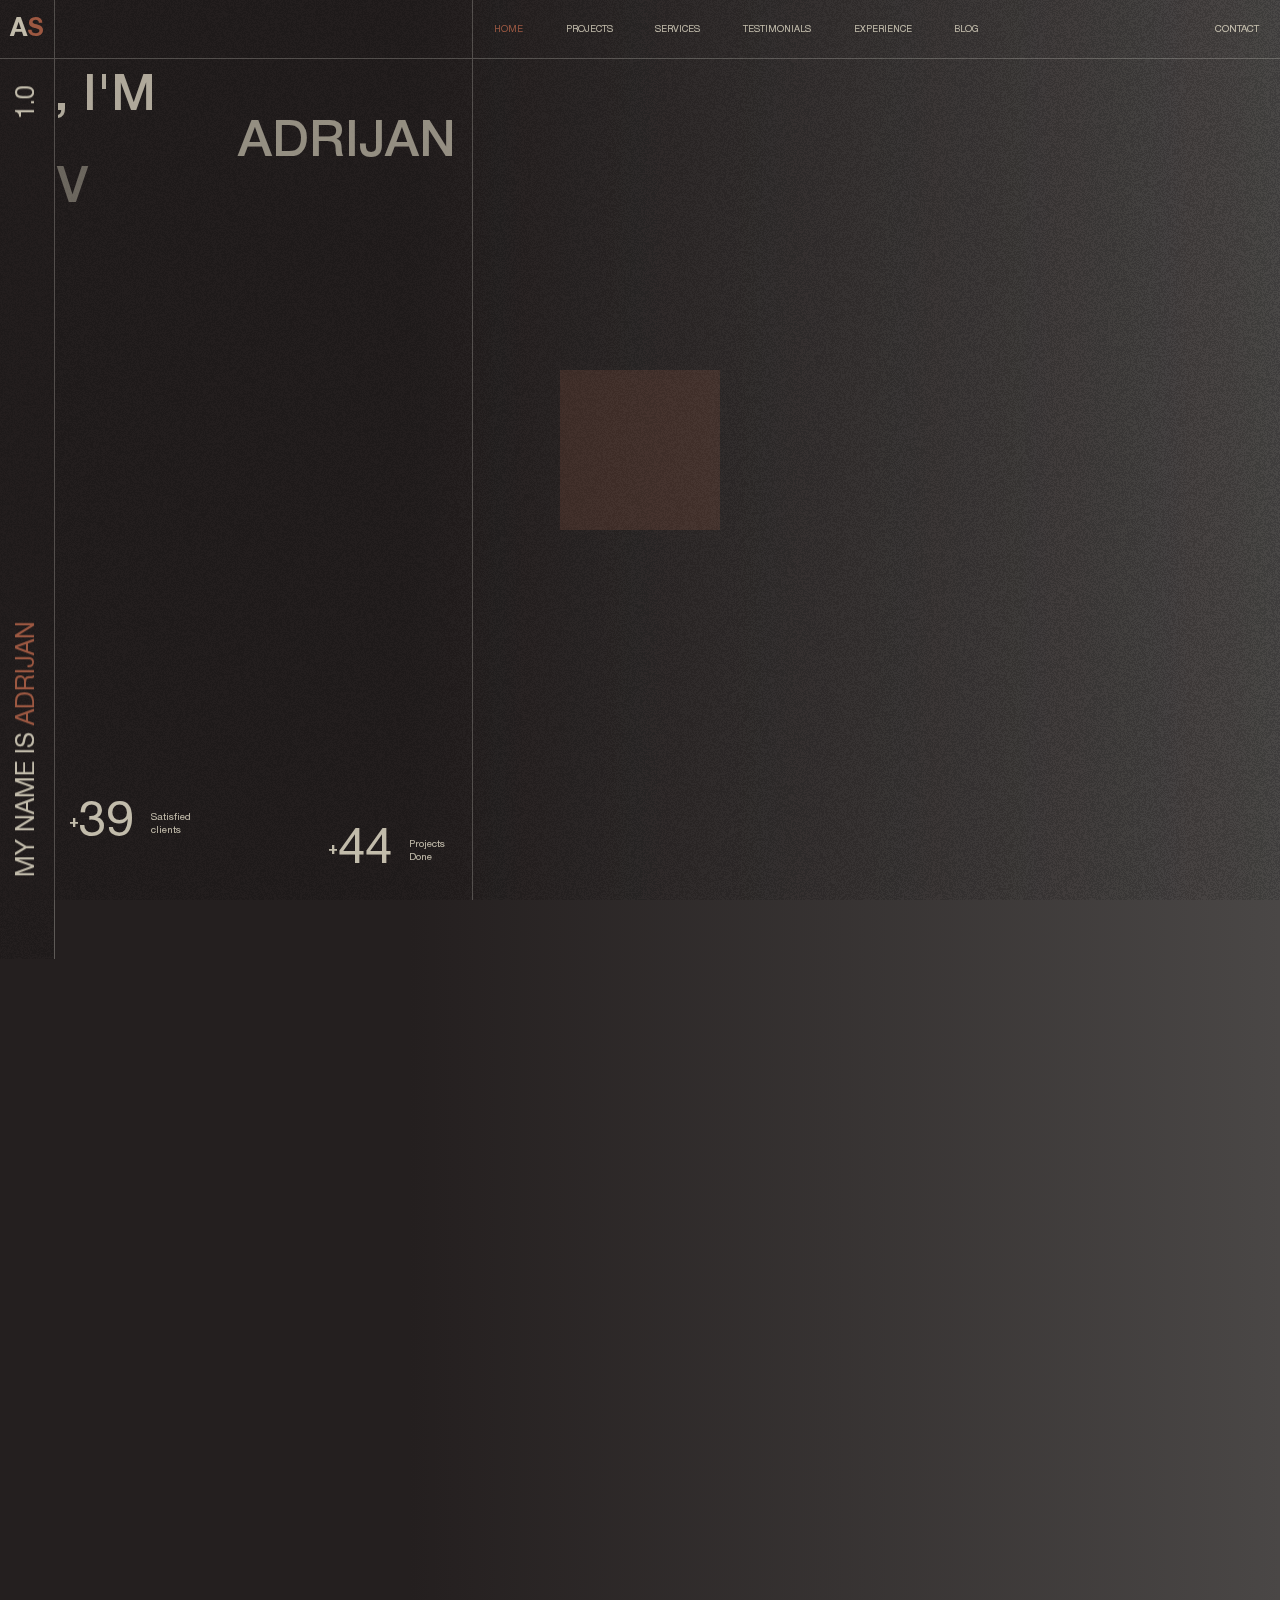
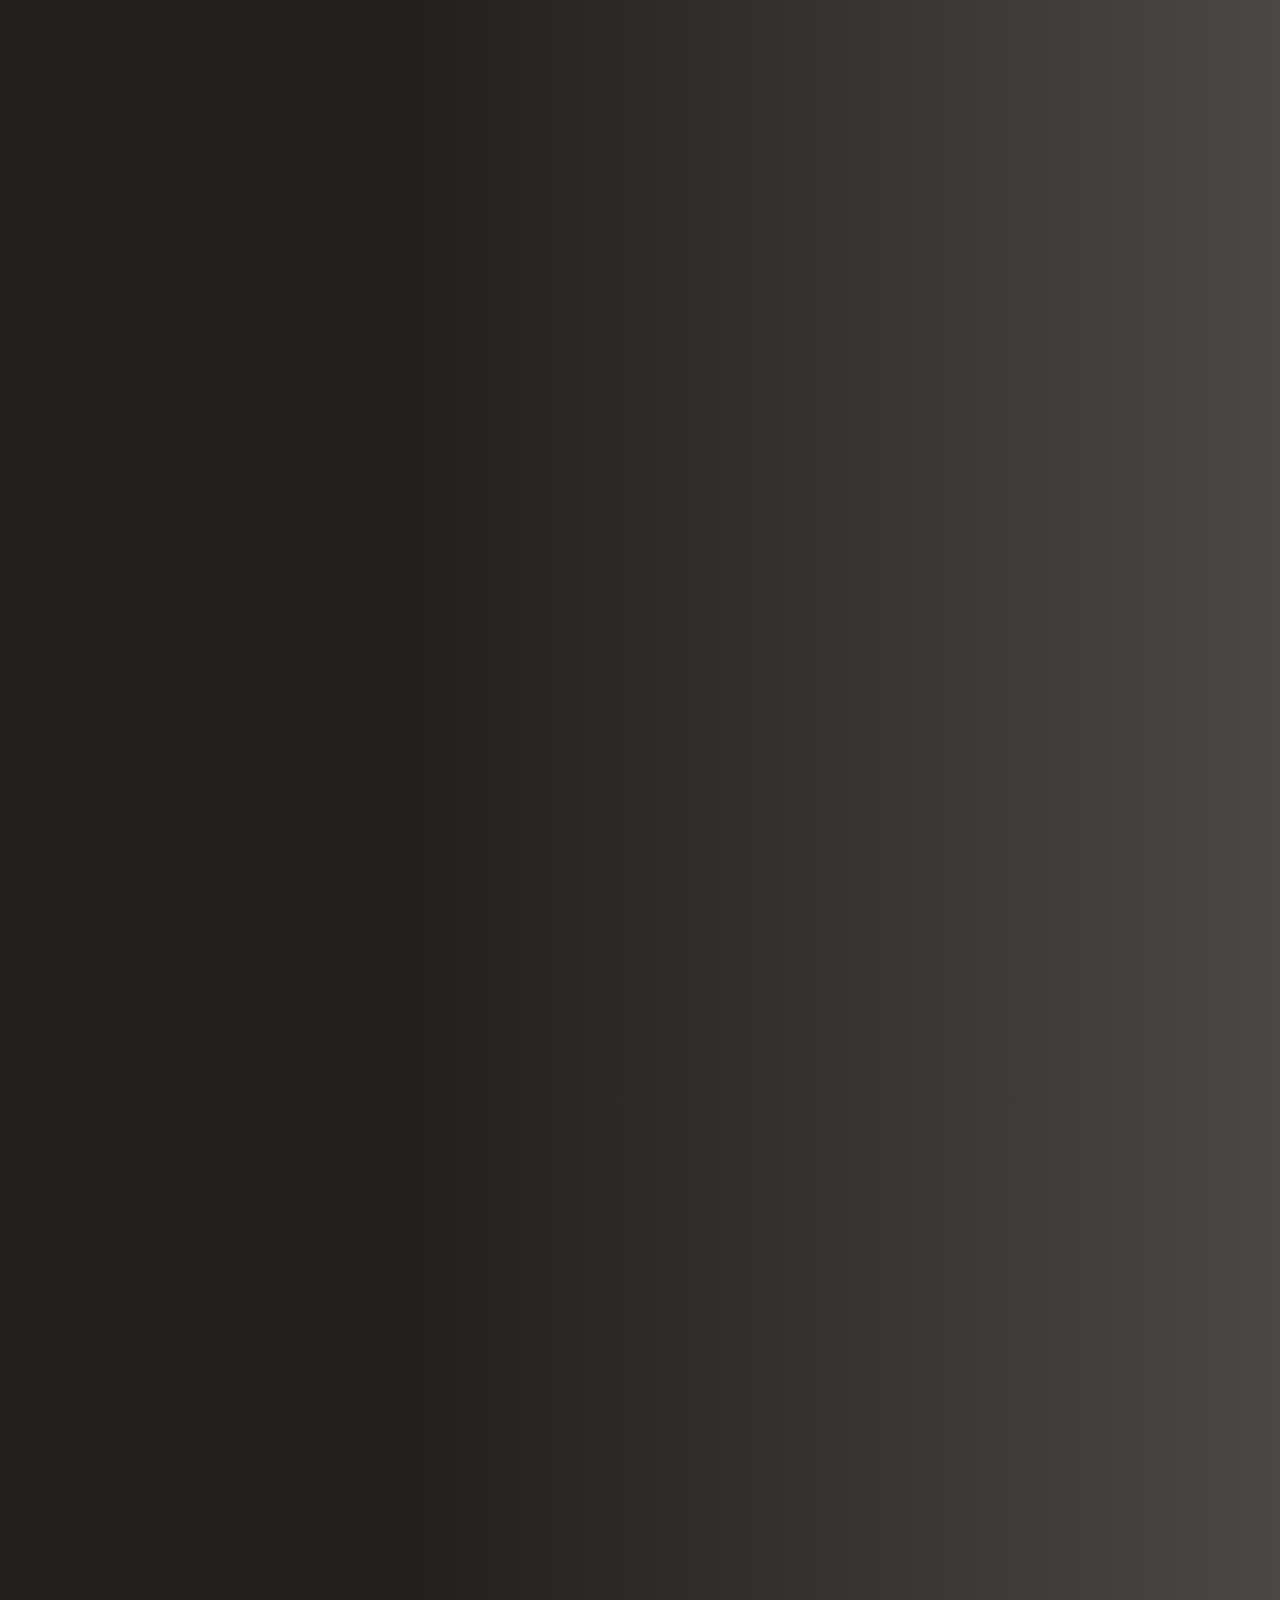
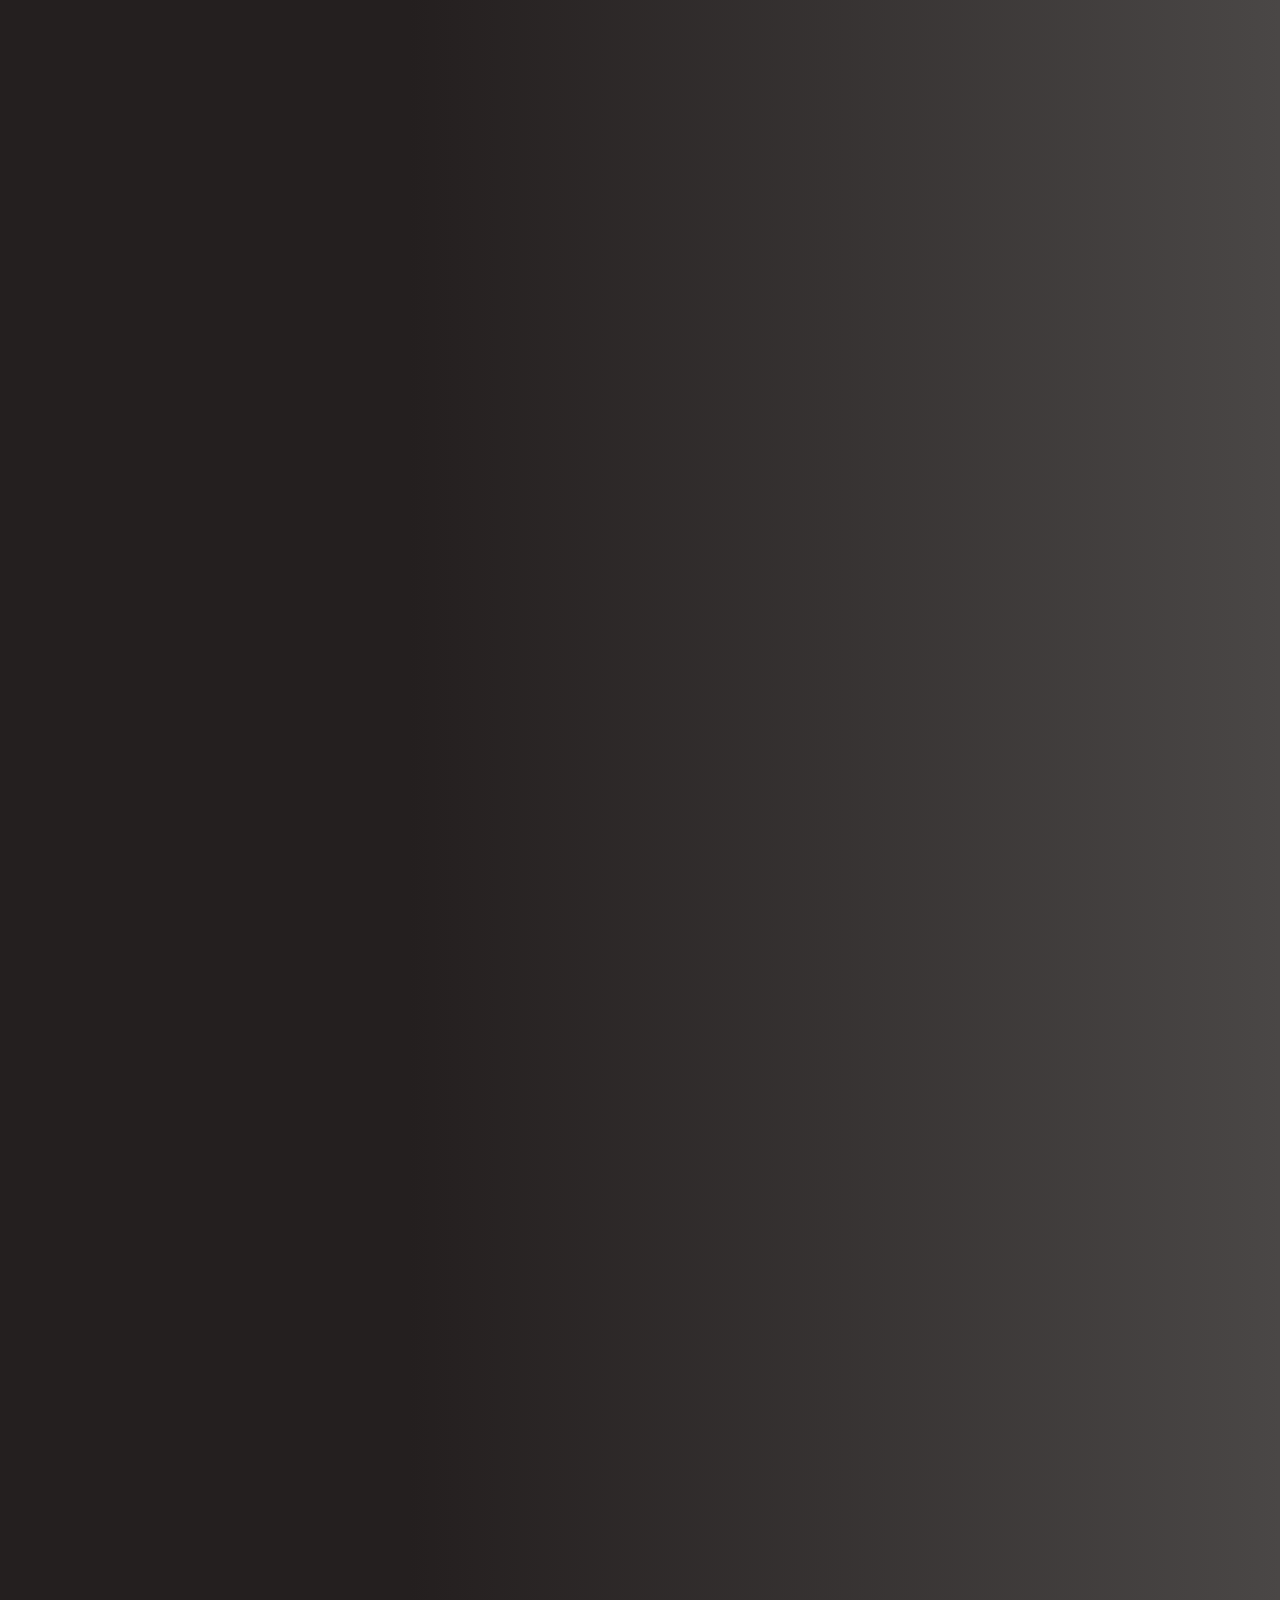
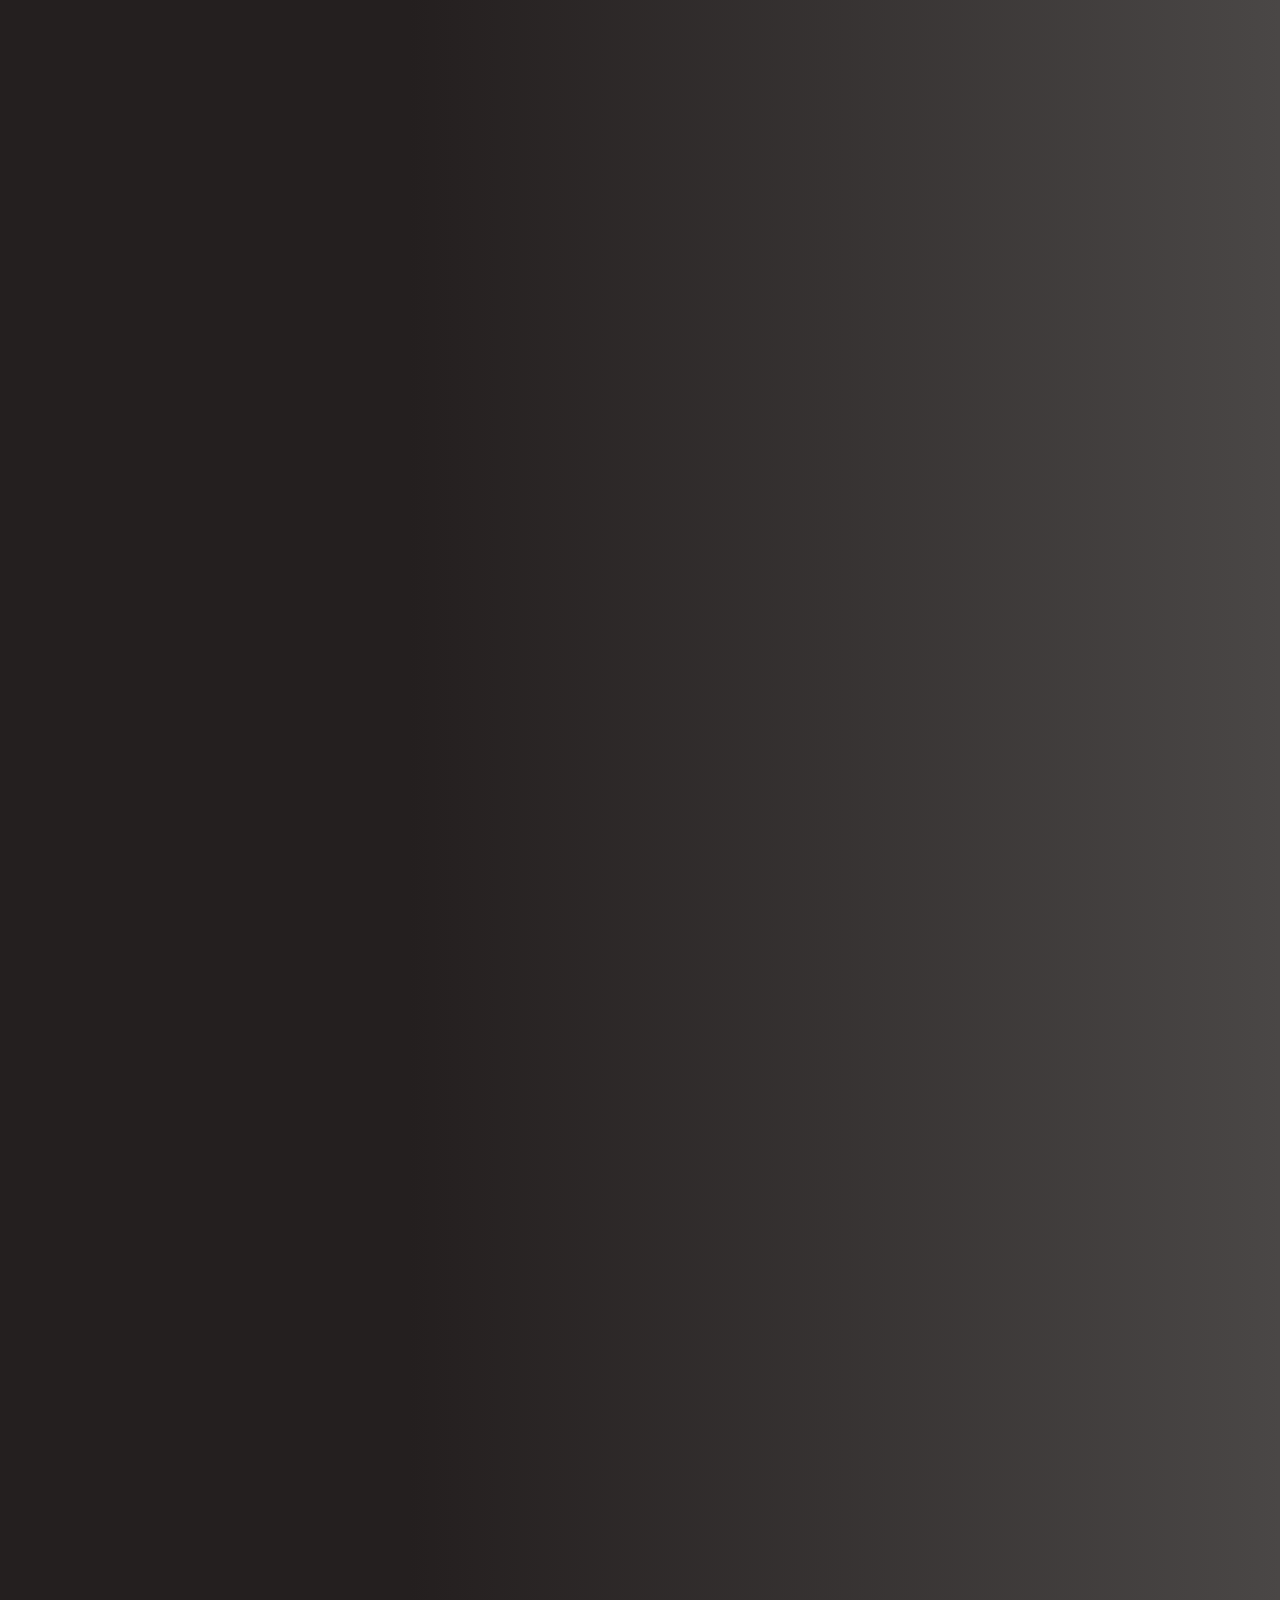
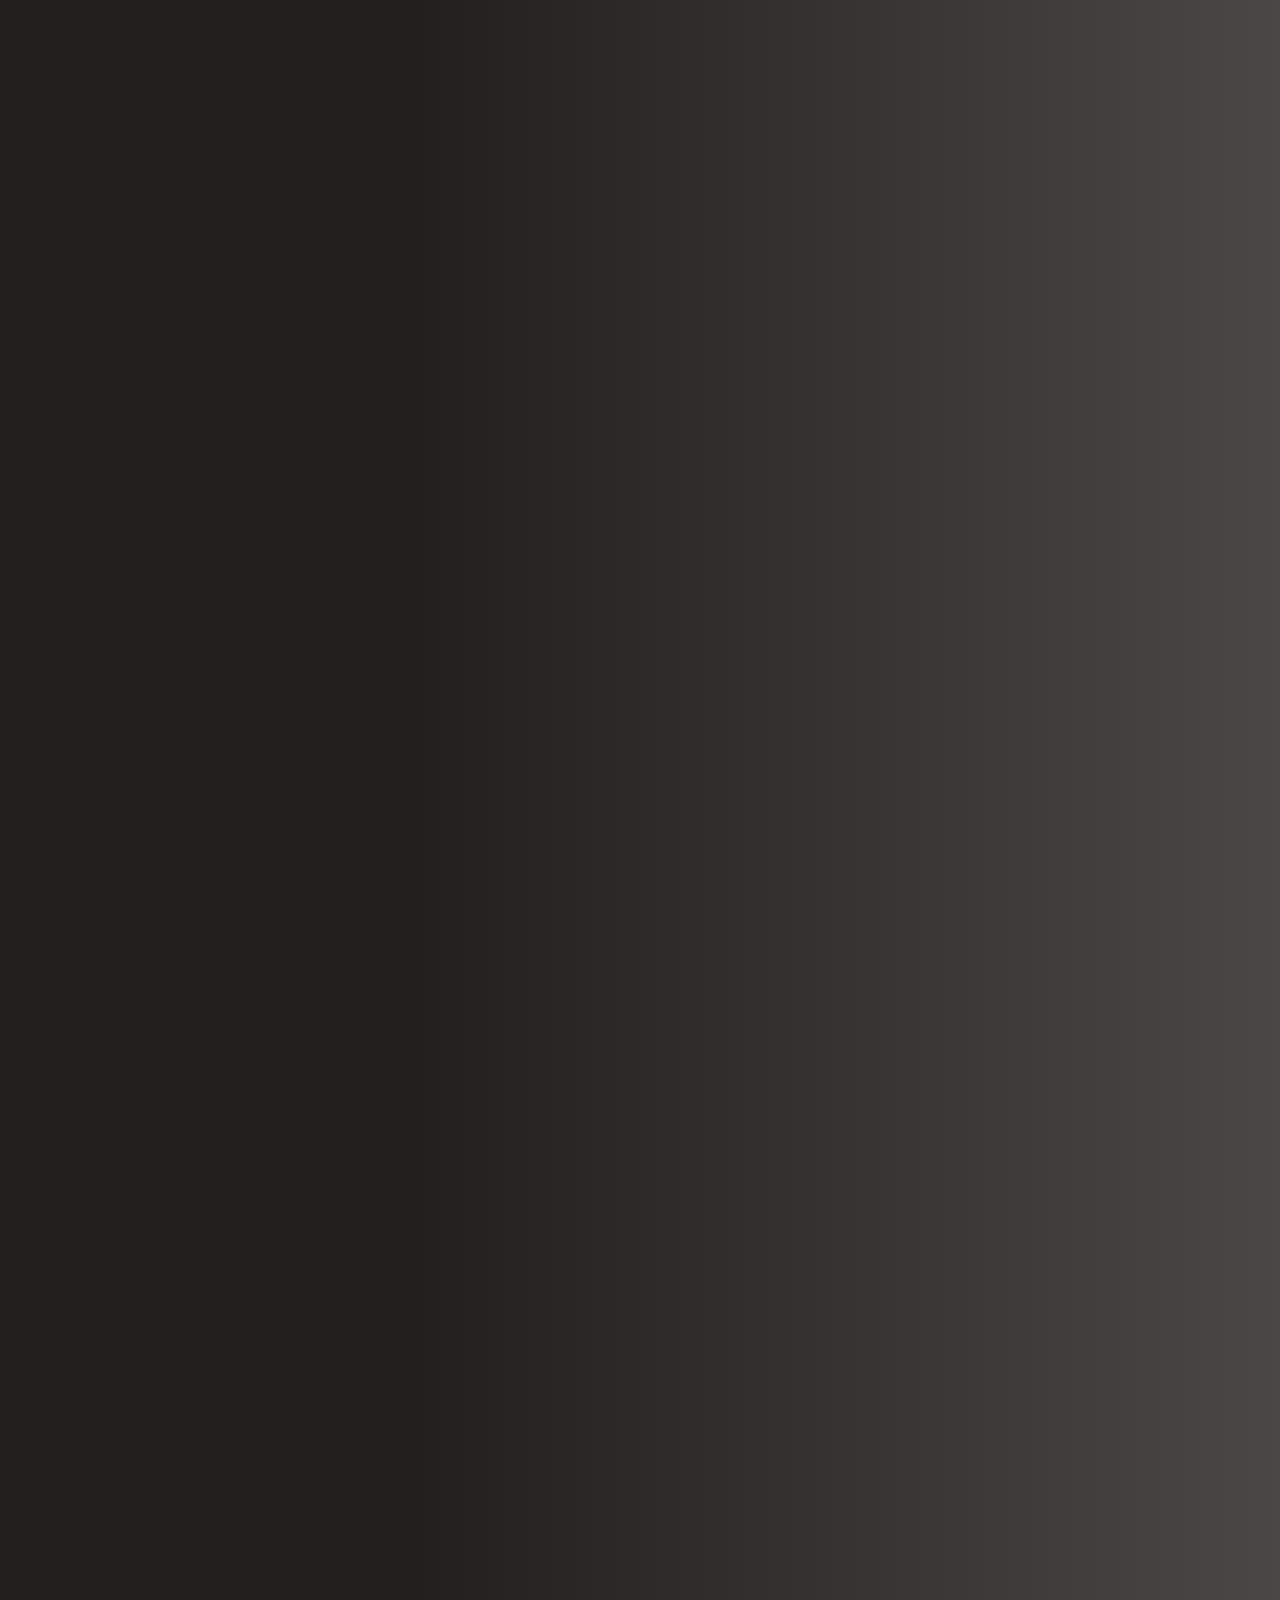
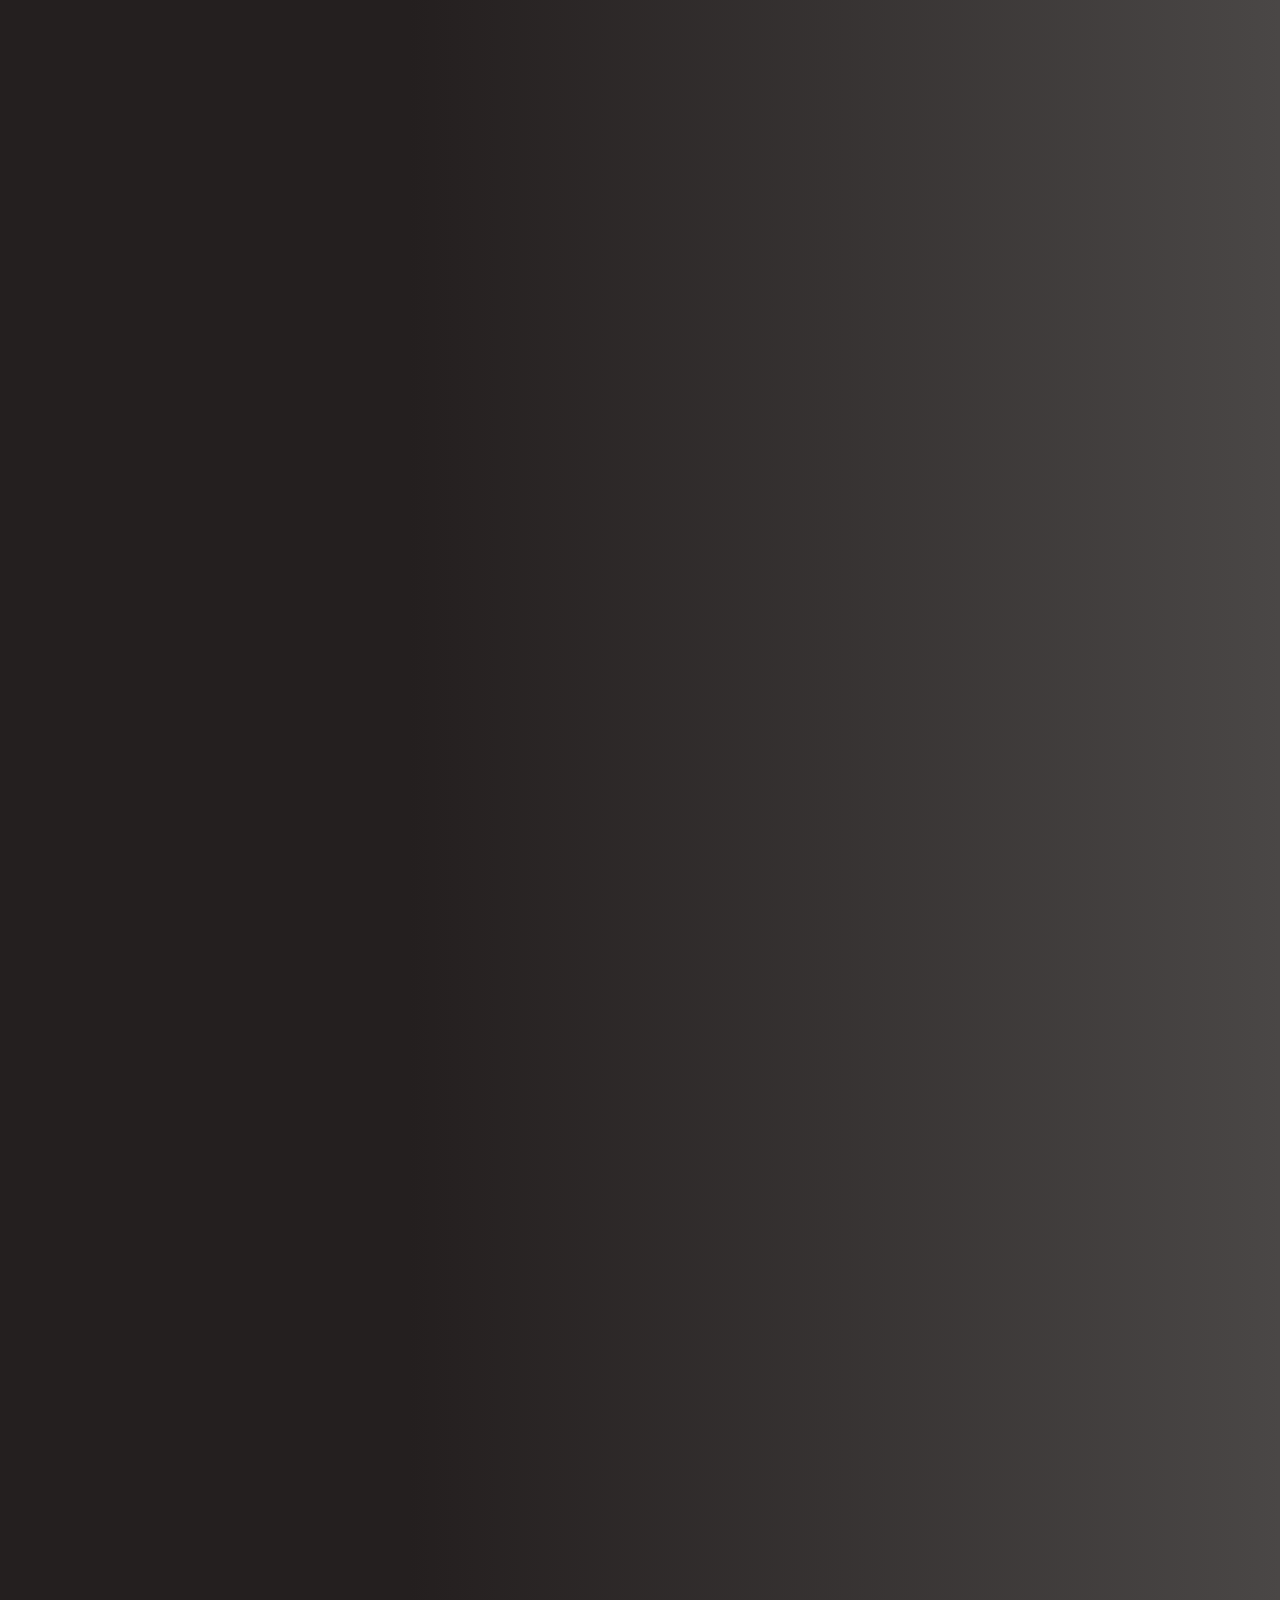
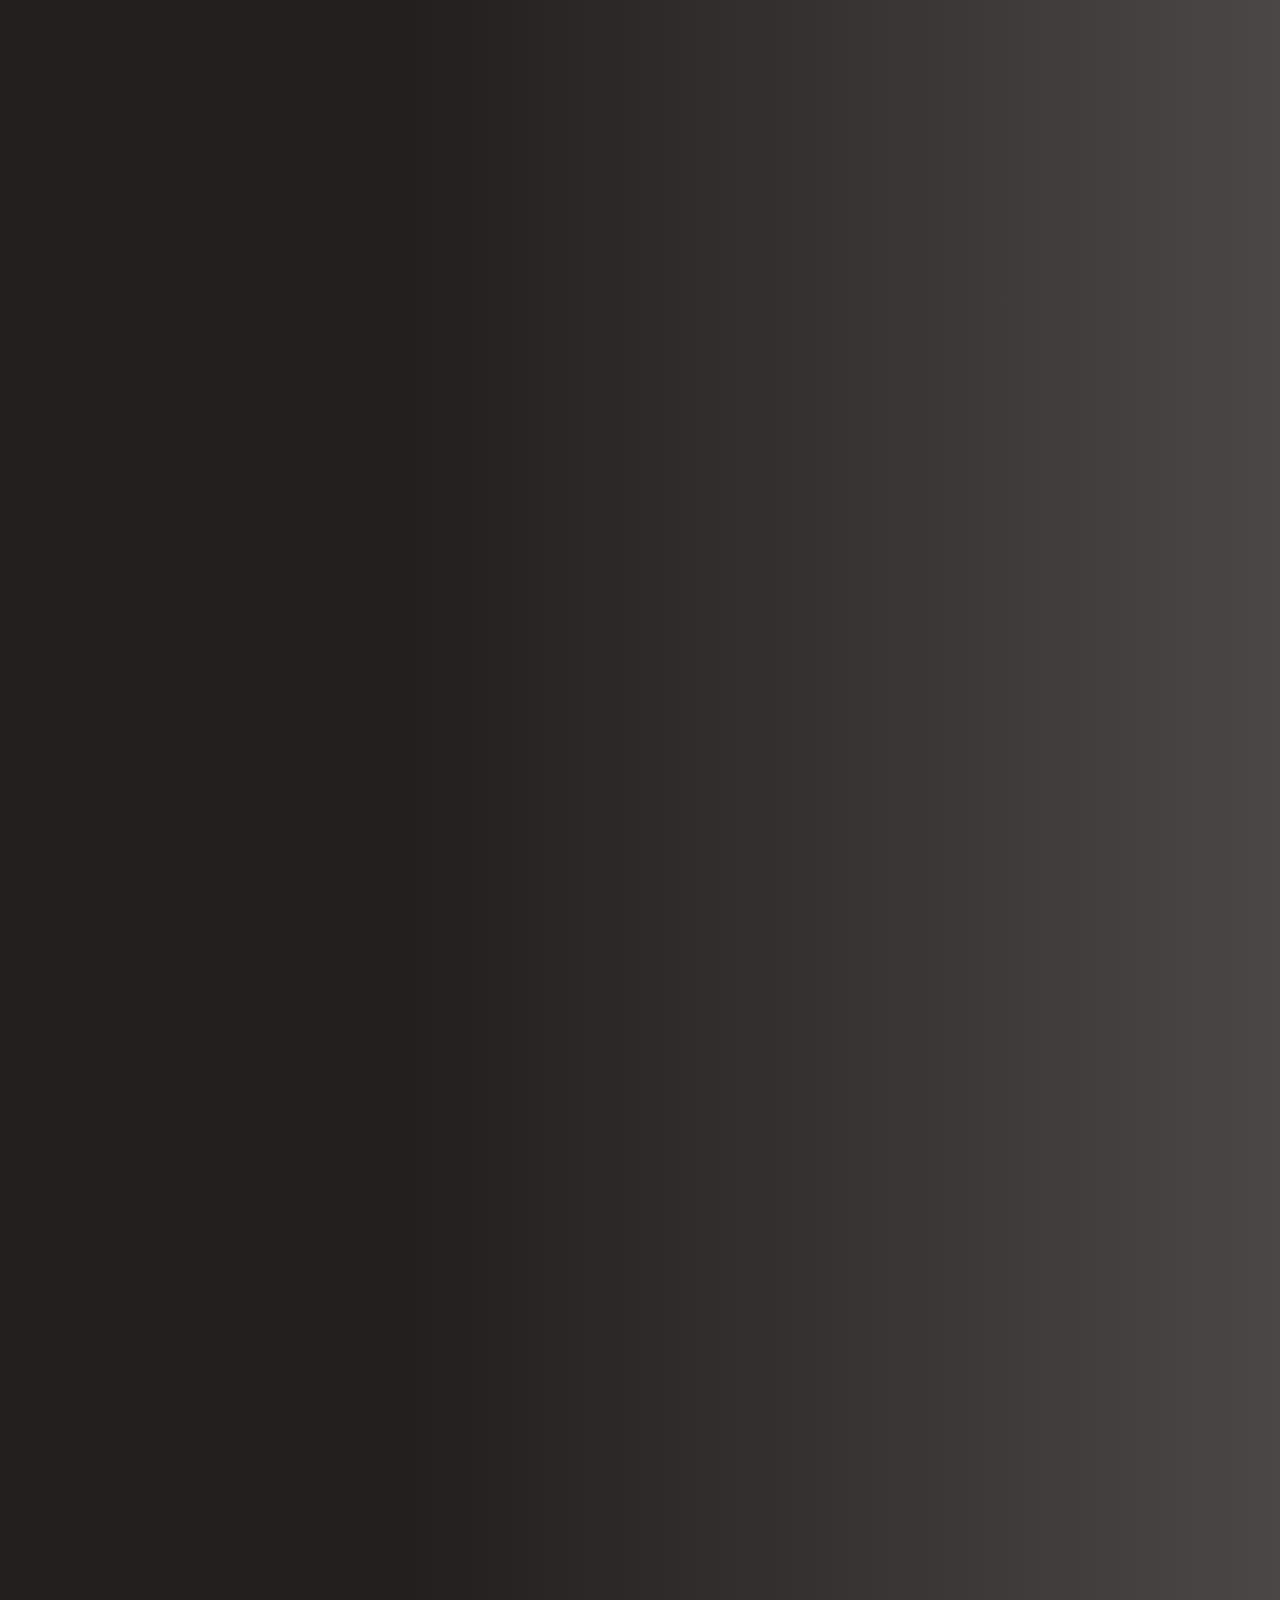
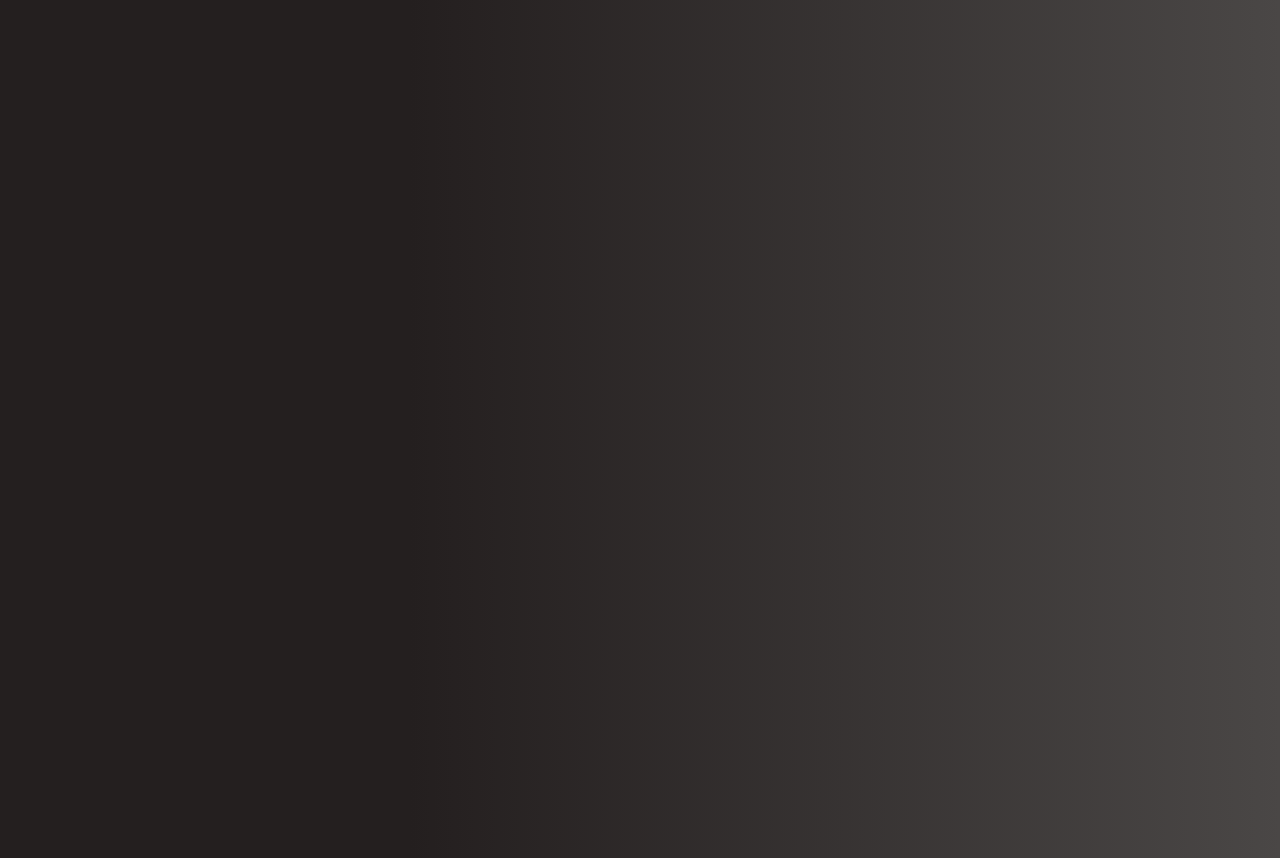
==== index.html @ 974e3162 "." ====
<!DOCTYPE html>
<html lang="ru">

<!-- Mirrored from paul-themes.com/html/Adrijan/ by HTTrack Website Copier/3.x [XR&CO'2014], Sat, 04 Dec 2021 11:46:27 GMT -->
<head>
	<meta charset="UTF-8">
	<meta name="viewport" content="width=device-width, initial-scale=1.0">
	<meta name="description" content="">
	<meta name="keywords" content="">
	<meta name="format-detection" content="telephone=no">
	<title>Adrijan Sulejmanov</title>
	<link href="css/main.css" rel="stylesheet">
	<link rel="shortcut icon" href="img/favicon_1.ico" type="image/x-icon">
	<style>
		@keyframes animate-circle {
			from {
				transform: scale(0);
				opacity: 1;
			}

			to {
				transform: scale(1);
				opacity: 0;
			}
		}

		#preloader {
			width: 100%;
			height: 100%;
			position: fixed;
			top: 0;
			left: 0;
			z-index: 999;
			background: #1C1C1C;
			background: linear-gradient(to right, rgba(36, 31, 31, 1) 0%, rgba(36, 31, 31, 1) 32%, rgba(74, 71, 70, 1) 100%);
		}

		.loader {
			position: fixed;
			top: 50%;
			left: 50%;
			height: 10rem;
			width: 10rem;
			transform: translateX(-50%) translateY(-50%);
		}

		.loader>.circle {
			position: absolute;
			height: inherit;
			width: inherit;
			background: #B66449;
			border-radius: 0;
			animation: animate-circle 2s cubic-bezier(.9, .24, .62, .79) infinite;
		}

		.loader>.circle:nth-of-type(1) {
			animation-delay: 0s;
		}

		.loader>.circle:nth-of-type(2) {
			animation-delay: calc(2s / -3);
		}

		.loader>.circle:nth-of-type(3) {
			animation-delay: calc(2s / -6);
		}
	</style>
</head>
<body>
	<div id="preloader">
		<div class="loader">
			<div class="circle"></div>
			<div class="circle"></div>
			<div class="circle"></div>
		</div>
	</div>
	<main class="main main--home" style="opacity:0">
		<canvas class="noise" id="noise"></canvas>
		
		<div class="header">
			<div class="header__left">
				<div class="header__letter"><strong>A<span style="color: #B66449;">S</span></strong></div>
				<div class="header__socials">
					<a>
						<svg>
							<use xlink:href=""></use>
						</svg>
					</a>
					<a>
						<svg>
							<use xlink:href=""></use>
						</svg>
					</a>
					<a>
						<svg>
							<use xlink:href=""></use>
						</svg>
					</a>
				</div>
			</div>
			<div class="header__right">
				<ul class="header__menu">
					<li class="active">
						<a class="js-scroll-link" href="javascript:;" data-link="0">HOME</a></li>
					<li><a class="js-scroll-link" href="javascript:;" data-link="1">Projects</a></li>
					<li><a class="js-scroll-link" href="javascript:;" data-link="2">Services</a></li>
					<li><a class="js-scroll-link" href="javascript:;" data-link="3">testimonials</a></li>
					<li><a class="js-scroll-link" href="javascript:;" data-link="4">experience</a></li>
					<li><a class="js-scroll-link" href="javascript:;" data-link="5">blog</a></li>
				</ul>
					<div class="header__phone">
						<a class="js-scroll-link" href="javascript:;" data-link="6">CONTACT</a>
					</div>
			</div>
		</div>

		<div class="scroll">
			
			<div class="home-page">
				<!-- Titles -->
				<div class="page-title show">
					<ul>
						<li>
							<div class="title">my name is <span style="color: #B66449;">Adrijan</span></div>
							<div class="number">1.0</div>
						</li>
						<li>
							<div class="title">my Portfolio</div>
							<div class="number">2.0</div>
						</li>
						<li>
							<div class="title">my services</div>
							<div class="number">3.0</div>
						</li>					
						<li>
							<div class="title">testimonials</div>
							<div class="number">4.0</div>
						</li>
						<li>
							<div class="title">education & experience</div>
							<div class="number">5.0</div>
						</li>
						<li>
							<div class="title">from the blog</div>
							<div class="number">6.0</div>
						</li>
						<li>
							<div class="title">contact me</div>
							<div class="number">7.0</div>
						</li>
					</ul>
					<canvas class="noise noise--inner" id="noise_menu"></canvas>
				</div>

				<!-- Home -->
				<div class="scrollable">

					<section class="home">
						<div class="sticky-title">
							<ul>
								<li>
									<div>my name is Adrijan</div>
									<div>1.0</div>
								</li>
							</ul>
						</div>
						<div class="content">
							<div class="content__left">
								<div class="content__title">
									<div class="h1">Hi, I'M</div>
									<div class="h1">ADRIJAN</div>
									<div class="h1">SULEJMANOV</div>
								</div>
								<div class="content__description">
									<div class="small">
										Experienced and detail-oriented Web & Mobile App Developer with a knack for conceptualizing and
										delivering elegant, user-friendly solutions effectively and efficiently. Have 8 years of experience
										as a Full Stack Developer, specialized in Modern JS and PHP frameworks. Love to collaborate with
										team actively, eager to take a challenge with new techonolgies and Having creative collaboration.

									</div>
								</div>
								<div class="content__btn-block">
									<div class="content__btn-label small"></div>
									<b>Next</b> &nbsp;&nbsp;&nbsp;&nbsp;
									<a class="content__btn-btn btn btn--arrow js-scroll-link" href="javascript:;" data-link="1">
										<svg>
											<use xlink:href="svg/sprite.svg#arrow"></use>
										</svg>
									</a>
								</div>
								<div class="home__numbers">
									<div class="home__number"><b>+</b>
										<div class="home__number-digital" data-number="80">80</div>
										<div class="home__number-text small">Satisfied<br>clients
										</div>
									</div>
									<div class="home__number"><b>+</b>
										<div class="home__number-digital" data-number="90">90</div>
										<div class="home__number-text small">Projects <br>Done</div>
									</div>
								</div>
							</div>
							<div class="content__right">
								<div class="home__circles">
									<div class="home__circles-lines"></div>
									<div class="home__circle home__circle--left"><img
											class="home__circle-img" src="img/image-1.jpg" alt="">
									</div>
									<div class="home__circle home__circle--right">
										<div class="home__circle-text">
											<div class="content__title">
												<div class="h1">Experienced</div>
												<div class="h1">Web & Mobile</div>
												<div class="h1">Full stack</div>
												<div class="h1">Developer</div>
											</div>
											<!-- <label class="input-file" for="brief"><span>Fill out the <br>brief to find out <br>the cost</span></label> -->
										</div>
									</div>
								</div>
							</div>
						</div>
					</section>

				</div>
				<!-- Projects -->
				<div class="scrollable">

					<section class="projects">
						<div class="sticky-title">
							<ul>
								<li>
									<div>Portfolio</div>
									<div>2.0</div>
								</li>
							</ul>
						</div>
						<div class="content">
							<div class="content__left">
								<div class="content__title">
									<div class="h1">projects</div>
								</div>
								<ul class="content__menu projects__menu">
									<li class="active">
										<a href="javascript:;">Online Job Platform 			| <b>Vue, Laravel</b></a></li>
									<li><a href="javascript:;">Company Advantage & Services | <b>Vue, Laravel</b></a></li>
									<li><a href="javascript:;">Trip & Travel Service 		| <b>React, Express</b></a></li>
									<li><a href="javascript:;">Hotel Management 			| <b>Vue js, Node js</b></a></li>
									<li><a href="javascript:;">Large Data Analytics 		| <b>React, Express</b></a></li>
									<li><a href="javascript:;">888Sport 					| <b>React, Flask</b></a></li>
								</ul>
								<div class="content__btn-block">
									<div class="content__btn-label small"></div>
									<b>Next</b> &nbsp;&nbsp;&nbsp;&nbsp;
									<a class="content__btn-btn btn btn--arrow js-scroll-link" href="javascript:;" data-link="2">
										<svg>
											<use xlink:href="svg/sprite.svg#arrow"></use>
										</svg>
									</a>
								</div>
							</div>
							<div class="content__right">
								<div class="projects__blocks">
									<div class="projects__block active"><a rel="nofollow"><img src="img/portfolio-1.png" alt=""></a></div>
									<div class="projects__block active"><a rel="nofollow"><img src="img/portfolio-2.png" alt=""></a></div>
									<div class="projects__block active"><a rel="nofollow"><img src="img/portfolio-3.png" alt=""></a></div>
									<div class="projects__block active"><a rel="nofollow"><img src="img/portfolio-4.png" alt=""></a></div>
									<div class="projects__block active"><a rel="nofollow"><img src="img/portfolio-5.png" alt=""></a></div>
									<div class="projects__block active"><a rel="nofollow"><img src="img/portfolio-6.png" alt=""></a></div>
								</div>
							</div>
						</div>
					</section>

				</div>
				<!-- Services -->
				<div class="scrollable">
					<section class="service">
						<div class="sticky-title">
							<ul>
								<li>
									<div>Services</div>
									<div>3.0</div>
								</li>
							</ul>
						</div>
						<div class="content">
							<div class="content__left">
								<div class="content__title">
									<div class="h1">Explore my</div>
									<div class="h1">Services</div>
								</div>
								<div class="content__description">
									<div class="small">
										
									</div>
								</div>
								<div class="content__btn-block">
									<div class="content__btn-label small"></div>
									<b>Next</b> &nbsp;&nbsp;&nbsp;&nbsp;
									<a class="content__btn-btn btn btn--arrow js-scroll-link" href="javascript:;" data-link="3">
										<svg><use xlink:href="svg/sprite.svg#arrow"></use></svg>
									</a>
								</div>
							</div>
							<div class="content__right">
								<div class="content__subtitle">What<span> I Do</span>
								</div>
								<div class="content__awards awards__list">
									<div class="content__award">
										<div class="content__award-img"><img src="img/service-1.png" alt=""></div>
										<div class="content__award-title">
											<p>Detailed Front End Development</p>
										</div>
										<div class="content__award-text small">
											Fast turnaround but pixel perfect frontend converting and building with eyes that be able to reduce gap between designers.
										</div>
									</div>
									<div class="content__award">
										<div class="content__award-img"><img src="img/service-2.png" alt=""></div>
										<div class="content__award-title">
											<p>Web Development</p>
										</div>
										<div class="content__award-text small">
											Well structured and scalable projects including unit testing / E2E testing.</div>
									</div>
									<div class="content__award">
										<div class="content__award-img"><img src="img/service-3.png" alt=""></div>
										<div class="content__award-title">
											<p>
												Production maintance and Devops management
											</p>
										</div>
										<div class="content__award-text small">
											Including Pipeline building, Circle CI and hosting, Management production and serve to maintance.
										</div>
									</div>
								</div>
							</div>
						</div>
					</section>
				
				</div>
				<!-- Testimonials -->
				<div class="scrollable">

					<section class="testimonials" id="testimonials">
						<div class="sticky-title">
							<ul>
								<li>
									<div>testimonials</div>
									<div>4.0</div>
								</li>
							</ul>
						</div>
						<div class="content"
							style="background-image: url(images/testmonials-bg.png); background-size: auto 100%; background-repeat: no-repeat; background-position: center center;">
							<div class="content__left">
								<div class="content__title">
									<div class="h1">+80</div>
									<div class="h1">happy clients</div>
									<div class="small">I love my work and every project is my pride
									</div>
								</div>
							<div class="content__btn-block">
								<div class="content__btn-label small"></div>
								<b>Next</b> &nbsp;&nbsp;&nbsp;&nbsp;
								<a class="content__btn-btn btn btn--arrow js-scroll-link" href="javascript:;" data-link="4">
									<svg>
										<use xlink:href="svg/sprite.svg#arrow"></use>
									</svg>
								</a>
							</div>
							</div>
							<div class="content__right">
								<div class="content__subtitle"><span>Creative</span> & <span>dedicated</span> is
									things that i'll bring for your business</div>
								<div class="content__slider slides testimonials__slider">
									<div class="slides__container">
										<div class="slides__inner">
											<div class="slide">
												<div class="content__slider-text small">
													“ Adrijan put in a lot of effort to improve the work to meet the requirements within a tight deadline. Good communication and reliable.</div>
												<div class="content__slider-name">david pavkov
												</div>
												<div class="content__slider-staff small">CEO</div>
											</div>
											<div class="slide">
												<div class="content__slider-text small">
													“ Adrijan is a fellow entrepreneur of mine.
													We've worked on a lot of projects together.
													His value is far beyond just development.
													As always, the best experience.</div>
												<div class="content__slider-name">elisa</div>
												<div class="content__slider-staff small">QAEngineer</div>
											</div>
											<div class="slide">
												<div class="content__slider-text small">
													“ Just amazing. If you have a significant web project at
													hand, Adrijan is the one i would personally recommend.</div>
												<div class="content__slider-name">smolov
												</div>
												<div class="content__slider-staff small">Web Development</div>
											</div>
										</div>
									</div>
									<div class="slides__controls">
										<button
											class="slides__btn slides__btn--prev btn btn--invert btn--arrow"
											id="prevButton">
											<svg>
												<use xlink:href="svg/sprite.svg#arrow"></use>
											</svg>
										</button>
										<button class="slides__btn slides__btn--next btn btn--arrow"
											id="nextButton">
											<svg>
												<use xlink:href="svg/sprite.svg#arrow"></use>
											</svg>
										</button>
									</div>
								</div>
							</div>
						</div>
					</section>

				</div>
				<!-- Experiences -->
				<div class="scrollable">
				
					<section class="experience">
						<div class="sticky-title">
							<ul>
								<li>
									<div>working experience</div>
									<div>5.0</div>
								</li>
							</ul>
						</div>
						<div class="content">
							<div class="content__bg" style="background-image: url(images/exp-bg.jpg);"></div>
							<div class="content__left">
								<div class="content__title">
									<div class="h1">Experience</div>
								</div>
								<div class="content__description">
									<div class="small">
										+8 years of indepth experience at web and mobile app development.</div>
								</div>
								<br><br><br>
								<div class="content__title">
									<div class="h1">Education</div>
								</div>
								<div class="content__description">
									<div class="medium">
										<b>COMPUTER SCIENCE</b> 2010 – 2014<br>
										American College Skopje<br>
									</div>
								</div>
								<div class="content__btn-block">
									<div class="content__btn-label small">
									</div>
										<b>Download My</b> &nbsp;&nbsp;&nbsp;&nbsp;
									<a class="content__btn-btn btn" href="./resume.pdf" target="_blank">resume</a>
								</div>
							</div>
							<div class="content__right">
								<div class="content__awards experience__list">
									<div class="content__award">
										<div class="content__award-img"><img src="img/NumberX.jpg" alt=""></div>
										<div class="content__award-title"><span class="small">2018-2021</span>
											<p>NumberX | Senior Full Stack Developer</p>
										</div>
										<div class="content__award-text small">
											<br>Developed reusable React components which can be used by other developers and other areas of the application.
											<br>Built distributed backend structure for each service with Node.
											<br>Added user validations and user permissions by using Node.JS.
											<br>Designed database structure using Type ORM and integrated with each service (MySQL)
										</div>
									</div>
									<div class="content__award">
										<div class="content__award-img"><img src="img/TGM.jpg" alt=""></div>
										<div class="content__award-title"><span class="small">2017-2017</span>
											<p>TGM | Full Stack Developer</p>
										</div>
										<div class="content__award-text small">
												<br>Developed PHP based server side API using Laravel framework and implemented MVC architecture.
												<br>Developed internal Laravel application to track customers' shipment history and to customize every
												<br>shipment to individual customers based on their profile selections and previous orders.
												<br>Developed survey statistics logic and implemented AI engine to track user experiences.
												<br>Optimized the project and improved the speed of project with MySQL.
												<br>Involved with writing code to perform unit testing.
												<br>Developed dynamic responsive Web Application with Bootstrap which is further integrated with Web
												<br>Services and Vue.js.
												<br>Used Vue.js events distribution and parent chain for parent-child component communication.
										</div>
									</div>
									<div class="content__award">
										<div class="content__award-img"><img src="img/consalta.jpg" alt=""></div>
										<div class="content__award-title"><span class="small">2014-2016</span>
											<p>Consalta | Full Stack Developer</p>
										</div>
										<div class="content__award-text small">
											Developed different cloud based analytics enterprise products with Angular 4.
											<br>Created shared modules, components that could be shared across the components application.
											<br>Handled and build multiple asynchronous service calls using RxJS such as Observables, behavior
											subjects and some of its operators.
										</div>
									</div>
								</div>
							</div>
						</div>
					</section>
				
				</div>
				<!-- News & Blog -->
				<div class="scrollable">

					<section class="news">
						<div class="sticky-title">
							<ul>
								<li>
									<div>from the blog</div>
									<div>6.0</div>
								</li>
							</ul>
						</div>
						<div class="content">
							<div class="content__left">
								<div class="content__title">
									<div class="h1">latest</div>
									<div class="h1">news</div>
								</div>
								<ul class="content__menu news__menu">
									<li class="active">
										<a href="javascript:;">How to design well?</a></li>
									<li><a href="javascript:;">Lemon Illustration design</a></li>
									<li><a href="javascript:;">Paul theme Branding</a></li>
								</ul>
								<div class="content__btn-block">
									<div class="content__btn-label small">Contact Me</div><a
										class="content__btn-btn btn btn--arrow js-scroll-link" href="javascript:;" data-link="6">
										<svg>
											<use xlink:href="svg/sprite.svg#arrow"></use>
										</svg></a>
								</div>
							</div>
							<div class="content__right">
								<div class="news__blocks">
									
									<div class="news__block active">
										<div class="news__block-info">
											<div class="news__block-date small">3th January, 2020
											</div>
											<div class="news__block-text small">Berling ® —
												minimalism photography agency website. with the help
												of a minimalistic design, the site turned out to be
												very user-friendly and responsive, and the brand
												became more.</div>
											<div class="news__block-number">(01)</div>
										</div>
										<div class="news__block-image"><a href="blog.html"
												target="_blank"><img src="img/news-1.jpg"
													alt=""></a></div>
									</div>

									<div class="news__block active">
										<div class="news__block-info">
											<div class="news__block-date small">3th January, 2020
											</div>
											<div class="news__block-text small">Berling ® —
												minimalism photography agency website. with the help
												of a minimalistic design, the site turned out to be
												very user-friendly and responsive, and the brand
												became more.</div>
											<div class="news__block-number">(02)</div>
										</div>
										<div class="news__block-image"><a href="blog.html"
												target="_blank"><img src="img/news-2.jpg"
													alt=""></a></div>
									</div>

									<div class="news__block active">
										<div class="news__block-info">
											<div class="news__block-date small">3th January, 2020
											</div>
											<div class="news__block-text small">Berling ® —
												minimalism photography agency website. with the help
												of a minimalistic design, the site turned out to be
												very user-friendly and responsive, and the brand
												became more.</div>
											<div class="news__block-number">(03)</div>
										</div>
										<div class="news__block-image"><a href="blog.html"
												target="_blank"><img src="img/news-3.jpg"
													alt=""></a></div>
									</div>

								</div>
							</div>
						</div>
					</section>

				</div>
				<!-- Contact -->
				<div class="scrollable" id="hireme">

					<section class="contacts">
						<div class="sticky-title">
							<ul>
								<li>
									<div>contact</div>
									<div>7.0</div>
								</li>
							</ul>
						</div>
						<div class="content">
							<div class="content__left">
								<div class="content__title">
									<div class="h1">Hire me</div>
									<div class="small">Let's Talk with Me.</div>
								</div>
								<ul class="content__menu contacts__menu">
									<li class="active"><a class="noicon" href="mailto:andrysoul32@gmail.com"
											onclick="window.open('mailto:andrysoul32@gmail.com')">mail : 
											<span class="__cf_email__"
												data-cfemail="71031e1314030531181f171e5f121e1c">
												Andrysoul32@gmail.com</span></a>
									</li>
									<li class="active"><a class="noicon" href="https://www.linkedin.com/in/adrijan-s-571345206/" target="_blank">LinkedIn: Adrijan</a>
									</li>
								</ul>
								<div class="contacts__copyright small">© Adrijan 2021. All Rights
									Resevered</div>
							</div>
							<div class="content__right">
								<div class="content__subtitle">Have some 
									<span>crazy ideas</span> in yours that needed to be <span>realized?</span>
								</div>
								<form class="content__contacts contacts__form js-contact-form"
									method="post">
									<div class="content__form">
										<label class="content__form-input">
											<input type="text" name="name"><span
												class="content__form-placeholder">name</span>
										</label>
										<label class="content__form-input">
											<input type="email" name="emal" required=""><span
												class="content__form-placeholder">EMAIL *</span>
										</label>
										<label class="content__form-input">
											<input type="text" name="msg" required=""
												minlength="10"><span
												class="content__form-placeholder">MESSAGE *</span>
										</label>
										<div class="content__form-btn">
											<button class="btn btn--arrow" type="submit">
												<svg>
													<use xlink:href="svg/sprite.svg#arrow"></use>
												</svg>
											</button>
										</div>
									</div>
								</form>
							</div>
						</div>
					</section>

				</div>


				
			
			
			</div>
		</div>
	</main>
	<script data-cfasync="false"
		src="../../cdn-cgi/scripts/5c5dd728/cloudflare-static/email-decode.min.js"></script>
	<script src="js/main.js"></script>
</body>

<!-- Mirrored from paul-themes.com/html/Adrijan/ by HTTrack Website Copier/3.x [XR&CO'2014], Sat, 04 Dec 2021 11:49:35 GMT -->
</html>
---- css/main.css ----
/* ------------------------------------------------------------------------------
  1.  Global
      1.1 Reset styles
      1.2 Fonts
      1.3 General
  2.  Header
  3.  Main
      3.1 Home page
      3.2 Blog page

-------------------------------------------------------------------------------*/
/*-------------------------------------------------------------------------------
  1. Global
-------------------------------------------------------------------------------*/
/* 1.1 Reset styles */
html, body, div, span, applet, object, iframe,
h1, h2, h3, h4, h5, h6, p, blockquote, pre,
a, abbr, acronym, address, big, cite, code,
del, dfn, em, img, ins, kbd, q, s, samp,
small, strike, tt, var,
b, u, i, center,
dl, dt, dd, ol, ul, li,
fieldset, form, label, legend,
article, aside, canvas, details, embed,
figure, figcaption, footer, header, hgroup,
menu, nav, output, ruby, section, summary,
time, mark, audio, video {
  margin: 0;
  padding: 0;
  border: 0;
  font-size: 100%;
  font: inherit;
  vertical-align: baseline; }

b, strong {
  font-weight: 700; }

i {
  font-style: italic; }

/* 1.2 Fonts */
/* This stylesheet generated by Transfonter (https://transfonter.org) on August 21, 2017 1:40 PM */
@font-face {
  font-family: 'HelveticaNeueCyr';
  src: url("../fonts/HelveticaNeueCyr-Medium.eot");
  src: local("HelveticaNeueCyr-Medium"), url("../fonts/HelveticaNeueCyr-Mediumd41d.eot?#iefix") format("embedded-opentype"), url("../fonts/HelveticaNeueCyr-Medium.woff") format("woff"), url("../fonts/HelveticaNeueCyr-Medium.ttf") format("truetype");
  font-weight: 500;
  font-style: normal; }

@font-face {
  font-family: 'HelveticaNeueCyr';
  src: url("../fonts/HelveticaNeueCyr-Heavy.eot");
  src: local("HelveticaNeueCyr-Heavy"), url("../fonts/HelveticaNeueCyr-Heavyd41d.eot?#iefix") format("embedded-opentype"), url("../fonts/HelveticaNeueCyr-Heavy.woff") format("woff"), url("../fonts/HelveticaNeueCyr-Heavy.ttf") format("truetype");
  font-weight: 900;
  font-style: normal; }

@font-face {
  font-family: 'HelveticaNeueCyr';
  src: url("../fonts/HelveticaNeueCyr-HeavyItalic.eot");
  src: local("HelveticaNeueCyr-HeavyItalic"), url("../fonts/HelveticaNeueCyr-HeavyItalicd41d.eot?#iefix") format("embedded-opentype"), url("../fonts/HelveticaNeueCyr-HeavyItalic.woff") format("woff"), url("../fonts/HelveticaNeueCyr-HeavyItalic.ttf") format("truetype");
  font-weight: 900;
  font-style: italic; }

@font-face {
  font-family: 'HelveticaNeueCyr';
  src: url("../fonts/HelveticaNeueCyr-Black.eot");
  src: local("HelveticaNeueCyr-Black"), url("../fonts/HelveticaNeueCyr-Blackd41d.eot?#iefix") format("embedded-opentype"), url("../fonts/HelveticaNeueCyr-Black.woff") format("woff"), url("../fonts/HelveticaNeueCyr-Black.ttf") format("truetype");
  font-weight: 900;
  font-style: normal; }

@font-face {
  font-family: 'HelveticaNeueCyr';
  src: url("../fonts/HelveticaNeueCyr-UltraLightItalic.eot");
  src: local("HelveticaNeueCyr-UltraLightItalic"), url("../fonts/HelveticaNeueCyr-UltraLightItalicd41d.eot?#iefix") format("embedded-opentype"), url("../fonts/HelveticaNeueCyr-UltraLightItalic.woff") format("woff"), url("../fonts/HelveticaNeueCyr-UltraLightItalic.ttf") format("truetype");
  font-weight: 200;
  font-style: italic; }

@font-face {
  font-family: 'HelveticaNeueCyr';
  src: url("../fonts/HelveticaNeueCyr-BlackItalic.eot");
  src: local("HelveticaNeueCyr-BlackItalic"), url("../fonts/HelveticaNeueCyr-BlackItalicd41d.eot?#iefix") format("embedded-opentype"), url("../fonts/HelveticaNeueCyr-BlackItalic.woff") format("woff"), url("../fonts/HelveticaNeueCyr-BlackItalic.ttf") format("truetype");
  font-weight: 900;
  font-style: italic; }

@font-face {
  font-family: 'HelveticaNeueCyr';
  src: url("../fonts/HelveticaNeueCyr-ThinItalic.eot");
  src: local("HelveticaNeueCyr-ThinItalic"), url("../fonts/HelveticaNeueCyr-ThinItalicd41d.eot?#iefix") format("embedded-opentype"), url("../fonts/HelveticaNeueCyr-ThinItalic.woff") format("woff"), url("../fonts/HelveticaNeueCyr-ThinItalic.ttf") format("truetype");
  font-weight: 100;
  font-style: italic; }

@font-face {
  font-family: 'HelveticaNeueCyr';
  src: url("../fonts/HelveticaNeueCyr-MediumItalic.eot");
  src: local("HelveticaNeueCyr-MediumItalic"), url("../fonts/HelveticaNeueCyr-MediumItalicd41d.eot?#iefix") format("embedded-opentype"), url("../fonts/HelveticaNeueCyr-MediumItalic.woff") format("woff"), url("../fonts/HelveticaNeueCyr-MediumItalic.ttf") format("truetype");
  font-weight: 500;
  font-style: italic; }

@font-face {
  font-family: 'HelveticaNeueCyr';
  src: url("../fonts/HelveticaNeueCyr-LightItalic.eot");
  src: local("HelveticaNeueCyr-LightItalic"), url("../fonts/HelveticaNeueCyr-LightItalicd41d.eot?#iefix") format("embedded-opentype"), url("../fonts/HelveticaNeueCyr-LightItalic.woff") format("woff"), url("../fonts/HelveticaNeueCyr-LightItalic.ttf") format("truetype");
  font-weight: 300;
  font-style: italic; }

@font-face {
  font-family: 'HelveticaNeueCyr';
  src: url("../fonts/HelveticaNeueCyr-UltraLight.eot");
  src: local("HelveticaNeueCyr-UltraLight"), url("../fonts/HelveticaNeueCyr-UltraLightd41d.eot?#iefix") format("embedded-opentype"), url("../fonts/HelveticaNeueCyr-UltraLight.woff") format("woff"), url("../fonts/HelveticaNeueCyr-UltraLight.ttf") format("truetype");
  font-weight: 200;
  font-style: normal; }

@font-face {
  font-family: 'HelveticaNeueCyr';
  src: url("../fonts/HelveticaNeueCyr-BoldItalic.eot");
  src: local("HelveticaNeueCyr-BoldItalic"), url("../fonts/HelveticaNeueCyr-BoldItalicd41d.eot?#iefix") format("embedded-opentype"), url("../fonts/HelveticaNeueCyr-BoldItalic.woff") format("woff"), url("../fonts/HelveticaNeueCyr-BoldItalic.ttf") format("truetype");
  font-weight: bold;
  font-style: italic; }

@font-face {
  font-family: 'HelveticaNeueCyr';
  src: url("../fonts/HelveticaNeueCyr-Italic.eot");
  src: local("HelveticaNeueCyr-Italic"), url("../fonts/HelveticaNeueCyr-Italicd41d.eot?#iefix") format("embedded-opentype"), url("../fonts/HelveticaNeueCyr-Italic.woff") format("woff"), url("../fonts/HelveticaNeueCyr-Italic.ttf") format("truetype");
  font-weight: 500;
  font-style: italic; }

@font-face {
  font-family: 'HelveticaNeueCyr';
  src: url("../fonts/HelveticaNeueCyr-Roman.eot");
  src: local("HelveticaNeueCyr-Roman"), url("../fonts/HelveticaNeueCyr-Romand41d.eot?#iefix") format("embedded-opentype"), url("../fonts/HelveticaNeueCyr-Roman.woff") format("woff"), url("../fonts/HelveticaNeueCyr-Roman.ttf") format("truetype");
  font-weight: normal;
  font-style: normal; }

@font-face {
  font-family: 'HelveticaNeueCyr';
  src: url("../fonts/HelveticaNeueCyr-Bold.eot");
  src: local("HelveticaNeueCyr-Bold"), url("../fonts/HelveticaNeueCyr-Boldd41d.eot?#iefix") format("embedded-opentype"), url("../fonts/HelveticaNeueCyr-Bold.woff") format("woff"), url("../fonts/HelveticaNeueCyr-Bold.ttf") format("truetype");
  font-weight: bold;
  font-style: normal; }

@font-face {
  font-family: 'HelveticaNeueCyr';
  src: url("../fonts/HelveticaNeueCyr-Light.eot");
  src: local("HelveticaNeueCyr-Light"), url("../fonts/HelveticaNeueCyr-Lightd41d.eot?#iefix") format("embedded-opentype"), url("../fonts/HelveticaNeueCyr-Light.woff") format("woff"), url("../fonts/HelveticaNeueCyr-Light.ttf") format("truetype");
  font-weight: 300;
  font-style: normal; }

@font-face {
  font-family: 'HelveticaNeueCyr';
  src: url("../fonts/HelveticaNeueCyr-Thin.eot");
  src: local("HelveticaNeueCyr-Thin"), url("../fonts/HelveticaNeueCyr-Thind41d.eot?#iefix") format("embedded-opentype"), url("../fonts/HelveticaNeueCyr-Thin.woff") format("woff"), url("../fonts/HelveticaNeueCyr-Thin.ttf") format("truetype");
  font-weight: 100;
  font-style: normal; }

/* 1.3 General */
html,
body {
  max-width: 100%;
  height: 100%; }

html {
  -moz-text-size-adjust: 100%;
  -ms-text-size-adjust: 100%;
  -o-text-size-adjust: 100%;
  -webkit-text-size-adjust: 100%;
  text-size-adjust: 100%;
  font-size: 16px; }

body {
  -webkit-font-smoothing: antialiased;
  -moz-font-smoothing: antialiased;
  -o-font-smoothing: antialiased;
  -webkit-locale: auto;
  font-family: "HelveticaNeueCyr", sans-serif;
  color: #E2DCC8;
  background: #1C1C1C;
  background: -webkit-gradient(linear, left top, right top, from(#241f1f), color-stop(32%, #241f1f), to(#4a4746));
  background: linear-gradient(to right, #241f1f 0%, #241f1f 32%, #4a4746 100%); }

input, button {
  -webkit-appearance: none; }

a {
  text-decoration: none;
  color: #E2DCC8; }
  a:hover {
    color: #B66449; }

ol,
ul,
nav {
  list-style: none; }

img {
  display: block; }

*:focus {
  outline: none; }

*, :after, :before {
  -webkit-box-sizing: border-box;
          box-sizing: border-box;
  margin: 0; }

body::-webkit-scrollbar {
  width: 5px;
  background: #E2DCC8; }

body::-webkit-scrollbar-thumb {
  background: #B66449; }

.main {
  width: 100%;
  min-height: 100%;
  -webkit-box-sizing: border-box;
          box-sizing: border-box;
  position: relative; }
  @media screen and (max-width: 768px) and (orientation: portrait) {
    .main--home {
      opacity: 1 !important; } }

.noise {
  z-index: -1;
  position: fixed;
  top: 0;
  left: 0;
  width: 100vw;
  height: 100vh;
  pointer-events: none;
  opacity: .15; }
  .noise--inner {
    width: 100%;
    height: 100%;
    position: absolute; }

.btn {
  border: none;
  color: #E2DCC8;
  cursor: pointer;
  display: inline-block;
  border-radius: 70px;
  background: #B66449;
  -webkit-transition: background 0.3s;
  transition: background 0.3s;
  font-size: 0.9375vw;
  line-height: 130%;
  text-transform: uppercase;
  text-align: center;
  padding: 0.72917vw 3.125vw; }
  @media screen and (max-width: 768px) and (orientation: portrait) {
    .btn {
      border-radius: 13.33333vw;
      font-size: 4.8vw;
      padding: 3.73333vw 16vw; } }
  .btn:hover {
    background: #E2DCC8;
    color: #B66449; }
  .btn svg {
    max-width: 1.875vw;
    max-height: 0.83333vw;
    display: block;
    -o-object-fit: contain;
       object-fit: contain;
    -o-object-position: center;
       object-position: center; }
    @media screen and (max-width: 768px) and (orientation: portrait) {
      .btn svg {
        max-width: 9.6vw;
        max-height: 4.26667vw; } }
  .btn--arrow {
    padding: 1.35417vw 1.875vw; }
    @media screen and (max-width: 768px) and (orientation: portrait) {
      .btn--arrow {
        padding: 6.93333vw 9.6vw; } }
  .btn--invert {
    background: transparent;
    border: 1px solid #E2DCC8; }

.h1 {
  font-weight: 500;
  font-size: 3.95833vw;
  line-height: 0.91;
  text-transform: uppercase; }
  @media screen and (max-width: 768px) and (orientation: portrait) {
    .h1 {
      font-size: 11.73333vw; } }

.small {
  font-size: 0.78125vw;
  line-height: 130%; }
  @media screen and (max-width: 768px) and (orientation: portrait) {
    .small {
      font-size: 4vw; } }

.input-file input {
  display: none; }

.input-file span {
  cursor: pointer;
  text-decoration: underline; }

/*-------------------------------------------------------------------------------
  2. Header
-------------------------------------------------------------------------------*/
.header {
  width: 100%;
  -webkit-box-sizing: border-box;
          box-sizing: border-box;
  display: -webkit-box;
  display: -ms-flexbox;
  display: flex;
  border-bottom: 1px solid rgba(230, 227, 217, 0.3);
  height: 4.63542vw;
  left: 0;
  position: fixed;
  top: 0;
  z-index: 2; }
  @media screen and (max-width: 768px) and (orientation: portrait) {
    .header {
      height: 18.66667vw;
      background: #1C1C1C;
      background: #241f1f;
      z-index: 100; } }
  .header__left {
    width: 36.927vw;
    -webkit-box-sizing: border-box;
            box-sizing: border-box;
    border-right: 1px solid rgba(230, 227, 217, 0.3);
    display: -webkit-box;
    display: -ms-flexbox;
    display: flex;
    -ms-flex-negative: 0;
        flex-shrink: 0; }
    @media screen and (max-width: 768px) and (orientation: portrait) {
      .header__left {
        width: 60%;
        border-right: 0; } }
  .header__right {
    width: calc(100% - 36.927vw);
    -webkit-box-sizing: border-box;
            box-sizing: border-box;
    display: -webkit-box;
    display: -ms-flexbox;
    display: flex;
    -webkit-box-align: center;
        -ms-flex-align: center;
            align-items: center;
    -webkit-box-pack: justify;
        -ms-flex-pack: justify;
            justify-content: space-between;
    padding-right: 1.66667vw; }
    @media screen and (max-width: 768px) and (orientation: portrait) {
      .header__right {
        width: 40%;
        padding-right: 5.33333vw; } }
  .header__letter {
    width: 4.27083vw;
    display: -webkit-box;
    display: -ms-flexbox;
    display: flex;
    -webkit-box-align: center;
        -ms-flex-align: center;
            align-items: center;
    -webkit-box-pack: center;
        -ms-flex-pack: center;
            justify-content: center;
    font-size: 1.97917vw;
    text-align: center;
    -ms-flex-negative: 0;
        flex-shrink: 0;
    -webkit-box-sizing: border-box;
            box-sizing: border-box;
    border-right: 1px solid rgba(230, 227, 217, 0.3); }
    @media screen and (max-width: 768px) and (orientation: portrait) {
      .header__letter {
        width: auto;
        padding-left: 5.33333vw;
        font-size: 7.46667vw;
        padding-right: 5.33333vw; } }
  .header__socials {
    padding: 0 1.66667vw;
    display: -webkit-box;
    display: -ms-flexbox;
    display: flex;
    -webkit-box-align: center;
        -ms-flex-align: center;
            align-items: center; }
    @media screen and (max-width: 768px) and (orientation: portrait) {
      .header__socials {
        padding: 0 5.33333vw; } }
    .header__socials a {
      display: -webkit-box;
      display: -ms-flexbox;
      display: flex;
      -webkit-box-align: center;
          -ms-flex-align: center;
              align-items: center;
      -webkit-box-pack: center;
          -ms-flex-pack: center;
              justify-content: center;
      width: 0.98958vw;
      height: 1.04167vw; }
      @media screen and (max-width: 768px) and (orientation: portrait) {
        .header__socials a {
          width: 5.33333vw;
          height: 5.33333vw; } }
      .header__socials a + a {
        margin-left: 1.66667vw; }
        @media screen and (max-width: 768px) and (orientation: portrait) {
          .header__socials a + a {
            margin-left: 5.33333vw; } }
      .header__socials a svg {
        display: block;
        max-width: 100%;
        max-height: 100%;
        -o-object-fit: contain;
           object-fit: contain;
        -o-object-position: center center;
           object-position: center center; }
  .header__menu {
    list-style: none;
    display: -webkit-box;
    display: -ms-flexbox;
    display: flex;
    -webkit-box-align: center;
        -ms-flex-align: center;
            align-items: center; }
    @media screen and (max-width: 768px) and (orientation: portrait) {
      .header__menu {
        display: none; } }
    .header__menu li {
      display: block;
      padding: 0 1.66667vw;
      text-transform: uppercase; }
      .header__menu li a {
        font-size: 0.72917vw;
        line-height: 140%;
        display: block; }
      .header__menu li.active a {
        color: #B66449; }
    .header__menu.blocked li a {
      cursor: default;
      pointer-events: none; }
  .header__phone {
    text-align: right; }
    .header__phone a {
      font-size: 0.78125vw;
      line-height: 130%;
      display: block; }
      @media screen and (max-width: 768px) and (orientation: portrait) {
        .header__phone a {
          font-size: 4vw;
          text-align: right; } }

/*-------------------------------------------------------------------------------
  3. Main
-------------------------------------------------------------------------------*/
/* 3.1 Home page */
.scroll {
  z-index: 1;
  position: fixed;
  width: 100%; }
  @media screen and (max-width: 768px) and (orientation: portrait) {
    .scroll {
      position: static;
      padding-top: 18.66667vw; } }

.page-title,
.sticky-title {
  overflow: hidden;
  width: 4.27083vw;
  height: 100%;
  position: fixed;
  -ms-flex-negative: 0;
      flex-shrink: 0;
  z-index: 20;
  -webkit-transform: translateX(-100%);
          transform: translateX(-100%);
  border-right: 1px solid rgba(230, 227, 217, 0.3);
  -webkit-box-sizing: border-box;
          box-sizing: border-box; }
  @media screen and (max-width: 768px) and (orientation: portrait) {
    .page-title,
    .sticky-title {
      width: 100%;
      height: 13.33333vw;
      position: sticky;
      top: 18.66667vw;
      -webkit-transform: none;
              transform: none;
      border-right: 0;
      border-bottom: 1px solid rgba(230, 227, 217, 0.3); } }
  .page-title.show,
  .sticky-title.show {
    -webkit-transform: translateX(0);
            transform: translateX(0); }
  .page-title .number, .page-title .title,
  .sticky-title .number,
  .sticky-title .title {
    display: block;
    -webkit-transform: translateZ(0);
            transform: translateZ(0); }
  .page-title ul,
  .sticky-title ul {
    text-transform: uppercase;
    width: 100vh;
    font-size: 1.97917vw;
    position: absolute;
    bottom: 0;
    left: 0;
    height: 4.27083vw;
    -webkit-transform-origin: 0 100%;
            transform-origin: 0 100%;
    -webkit-transform: rotate(-90deg) translateY(100%) translateX(4.63542vw);
            transform: rotate(-90deg) translateY(100%) translateX(4.63542vw);
    white-space: nowrap;
    z-index: 1; }
    @media screen and (max-width: 768px) and (orientation: portrait) {
      .page-title ul,
      .sticky-title ul {
        width: 100%;
        font-size: 5.33333vw;
        position: static;
        height: 100%;
        -webkit-transform: none;
                transform: none; } }
    .page-title ul li,
    .sticky-title ul li {
      position: absolute;
      padding: 0 6.66667vw 0 1.82292vw;
      overflow: hidden;
      display: -webkit-box;
      display: -ms-flexbox;
      display: flex;
      -webkit-box-pack: justify;
          -ms-flex-pack: justify;
              justify-content: space-between;
      left: 0;
      width: 100%;
      top: 0;
      height: 100%;
      -webkit-box-align: center;
          -ms-flex-align: center;
              align-items: center; }
      @media screen and (max-width: 768px) and (orientation: portrait) {
        .page-title ul li,
        .sticky-title ul li {
          padding: 0 5.33333vw; } }

.page-title {
  background: #1C1C1C;
  background: #241f1f; }
  @media screen and (max-width: 768px) and (orientation: portrait) {
    .page-title {
      display: none; } }
  .page-title ul li:not(:first-child) {
    -webkit-transform: translateY(-100%);
            transform: translateY(-100%); }

.sticky-title {
  -webkit-transform: translateX(0) !important;
          transform: translateX(0) !important;
  letter-spacing: 0.02em;
  border-left: 1px solid rgba(230, 227, 217, 0.3); }
  @media screen and (max-width: 768px) and (orientation: portrait) {
    .sticky-title {
      border-left: 0;
      border-top: 1px solid rgba(230, 227, 217, 0.3);
      background: #1C1C1C;
      background: #241f1f; } }
  .sticky-title ul {
    -webkit-transform: rotate(-90deg) translateY(100%) translateX(0) !important;
            transform: rotate(-90deg) translateY(100%) translateX(0) !important; }
    @media screen and (max-width: 768px) and (orientation: portrait) {
      .sticky-title ul {
        -webkit-transform: none !important;
                transform: none !important; } }
  .sticky-title span {
    display: inline-block; }

.home-page {
  height: 100vh;
  top: 0;
  left: 0;
  padding-top: 4.63542vw;
  display: -webkit-box;
  display: -ms-flexbox;
  display: flex; }
  @media screen and (max-width: 768px) and (orientation: portrait) {
    .home-page {
      height: auto;
      position: static;
      padding-top: 0;
      display: block; } }
  .home-page .scrollable {
    display: -webkit-box;
    display: -ms-flexbox;
    display: flex;
    height: 100%;
    -ms-flex-negative: 0;
        flex-shrink: 0; }
    @media screen and (max-width: 768px) and (orientation: portrait) {
      .home-page .scrollable {
        display: block;
        height: auto; } }
    .home-page .scrollable > * {
      -ms-flex-negative: 0;
          flex-shrink: 0; }
  .home-page section {
    display: -webkit-box;
    display: -ms-flexbox;
    display: flex;
    position: relative;
    height: 100%; }
    @media screen and (max-width: 768px) and (orientation: portrait) {
      .home-page section {
        display: block;
        height: auto; } }
  .home-page .content {
    width: 100vw;
    height: 100%;
    padding-left: 4.27083vw;
    -webkit-box-sizing: border-box;
            box-sizing: border-box;
    display: -webkit-box;
    display: -ms-flexbox;
    display: flex;
    position: relative; }
    @media screen and (max-width: 768px) and (orientation: portrait) {
      .home-page .content {
        display: block;
        width: 100%;
        height: auto;
        padding-left: 0; } }
    .home-page .content__bg {
      position: absolute;
      z-index: -2;
      width: calc(100% - 4.27083vw);
      height: 100%;
      background-size: cover;
      right: 0;
      top: 0;
      pointer-events: none;
      opacity: 0.5; }
      @media screen and (max-width: 768px) and (orientation: portrait) {
        .home-page .content__bg {
          width: 100%; } }
      .home-page .content__bg::before {
        content: "";
        width: 100%;
        height: 100%;
        position: absolute;
        left: 0;
        top: 0;
        z-index: 1;
        background: -webkit-gradient(linear, left bottom, left top, from(rgba(0, 0, 0, 0.31)), to(rgba(0, 0, 0, 0.31)));
        background: linear-gradient(0deg, rgba(0, 0, 0, 0.31), rgba(0, 0, 0, 0.31));
        display: block; }
    .home-page .content__left {
      width: calc(36.927vw - 4.27083vw);
      border-right: 1px solid rgba(230, 227, 217, 0.3);
      -ms-flex-negative: 0;
          flex-shrink: 0;
      -webkit-box-sizing: border-box;
              box-sizing: border-box;
      padding: 1.14583vw 2.08333vw 1.14583vw 1.14583vw;
      display: -webkit-box;
      display: -ms-flexbox;
      display: flex;
      -webkit-box-orient: vertical;
      -webkit-box-direction: normal;
          -ms-flex-direction: column;
              flex-direction: column;
      overflow: hidden; }
      @media screen and (max-width: 768px) and (orientation: portrait) {
        .home-page .content__left {
          width: 100%;
          border-right: 0;
          border-bottom: 1px solid rgba(230, 227, 217, 0.3);
          padding: 5.33333vw; } }
    .home-page .content__right {
      width: calc(100% - (36.927vw - 4.27083vw));
      padding: 1.14583vw 1.14583vw;
      -webkit-box-sizing: border-box;
              box-sizing: border-box;
      position: relative;
      overflow: hidden; }
      @media screen and (max-width: 768px) and (orientation: portrait) {
        .home-page .content__right {
          width: 100%;
          padding: 5.33333vw; } }
    .home-page .content__title > * {
      position: relative; }
    .home-page .content__description {
      margin-top: 2.5vw;
      max-width: 19.79167vw;
      position: relative; }
      @media screen and (max-width: 768px) and (orientation: portrait) {
        .home-page .content__description {
          max-width: 100%;
          margin-top: 8vw; } }
      .home-page .content__description + .content__btn-block {
        margin-top: 5.46875vw; }
        @media screen and (max-width: 768px) and (orientation: portrait) {
          .home-page .content__description + .content__btn-block {
            margin-top: 10.66667vw; } }
    .home-page .content__btn-block {
      display: -webkit-box;
      display: -ms-flexbox;
      display: flex;
      -webkit-box-align: center;
          -ms-flex-align: center;
              align-items: center;
      -webkit-box-pack: end;
          -ms-flex-pack: end;
              justify-content: flex-end;
      margin-top: 3.90625vw;
      position: relative; }
      @media screen and (max-width: 768px) and (orientation: portrait) {
        .home-page .content__btn-block {
          margin-top: 10.66667vw; } }
    .home-page .content__btn-label {
      margin-right: 1.40625vw; }
      @media screen and (max-width: 768px) and (orientation: portrait) {
        .home-page .content__btn-label {
          margin-right: 7.2vw; } }
    .home-page .content__btn-btn {
      -ms-flex-negative: 0;
          flex-shrink: 0; }
    .home-page .content__menu {
      list-style: none;
      margin-top: 6.82292vw;
      margin-left: -1.14583vw;
      margin-right: -2.08333vw; }
      @media screen and (max-width: 768px) and (orientation: portrait) {
        .home-page .content__menu {
          margin-top: 2.60417vw;
          margin-left: -5.33333vw;
          margin-right: -5.33333vw; } }
      .home-page .content__menu li {
        font-size: 1.14583vw;
        line-height: 160%;
        text-transform: uppercase;
        border-top: 1px solid #E2DCC8;
        border-bottom: 1px solid #E2DCC8;
        display: -webkit-box;
        display: -ms-flexbox;
        display: flex;
        position: relative;
        opacity: 0.5; }
        @media screen and (max-width: 768px) and (orientation: portrait) {
          .home-page .content__menu li {
            font-size: 4.26667vw;
            opacity: 1; } }
        .home-page .content__menu li + li {
          margin-top: -1px; }
        .home-page .content__menu li > span {
          color: inherit;
          padding: 0.46875vw 2.70833vw 0.46875vw 1.14583vw;
          display: block;
          width: 100%;
          position: relative; }
          @media screen and (max-width: 768px) and (orientation: portrait) {
            .home-page .content__menu li > span {
              padding: 2.4vw 10.66667vw 2.4vw 5.33333vw; } }
        .home-page .content__menu li > a {
          color: inherit;
          padding: 0.46875vw 2.70833vw 0.46875vw 1.14583vw;
          display: block;
          width: 100%;
          position: relative; }
          @media screen and (max-width: 768px) and (orientation: portrait) {
            .home-page .content__menu li > a {
              padding: 2.4vw 8.53333vw 2.4vw 5.33333vw; }
              .home-page .content__menu li > a:not(.noicon)::after {
                content: "";
                position: absolute;
                right: 0.83333vw;
                top: 50%;
                -webkit-transform: translateY(-50%);
                        transform: translateY(-50%);
                width: 0.98958vw;
                height: 0.98958vw;
                background: url(../img/arrow-link.svg) center center no-repeat;
                background-size: contain;
                pointer-events: none;
                -webkit-user-select: none;
                   -moz-user-select: none;
                    -ms-user-select: none;
                        user-select: none; } }
    @media screen and (max-width: 768px) and (orientation: portrait) and (max-width: 768px) and (orientation: portrait) {
      .home-page .content__menu li > a:not(.noicon)::after {
        right: 4.26667vw;
        width: 4.26667vw;
        height: 4.26667vw; } }
        .home-page .content__menu li:hover {
          opacity: 0.8; }
        .home-page .content__menu li.active {
          opacity: 1; }
          .home-page .content__menu li.active a:not(.noicon)::after {
            content: "";
            position: absolute;
            right: 0.83333vw;
            top: 50%;
            -webkit-transform: translateY(-50%);
                    transform: translateY(-50%);
            width: 0.98958vw;
            height: 0.98958vw;
            background: url(../img/arrow-link.svg) center center no-repeat;
            background-size: contain;
            pointer-events: none;
            -webkit-user-select: none;
               -moz-user-select: none;
                -ms-user-select: none;
                    user-select: none; }
            @media screen and (max-width: 768px) and (orientation: portrait) {
              .home-page .content__menu li.active a:not(.noicon)::after {
                right: 4.26667vw;
                width: 4.26667vw;
                height: 4.26667vw; } }
    .home-page .content__subtitle {
      font-weight: 500;
      font-size: 2.08333vw;
      line-height: 120%;
      max-width: 26.77083vw;
      position: relative; }
      @media screen and (max-width: 768px) and (orientation: portrait) {
        .home-page .content__subtitle {
          font-size: 8.53333vw;
          max-width: 100%; } }
      .home-page .content__subtitle span {
        color: #B66449; }
    .home-page .content__awards {
      margin-left: -1.14583vw;
      margin-right: -1.14583vw;
      height: -webkit-fill-available;
      display: -webkit-box;
      display: -ms-flexbox;
      display: flex;
      -webkit-box-orient: vertical;
      -webkit-box-direction: normal;
          -ms-flex-direction: column;
              flex-direction: column;
      -webkit-box-pack: center;
          -ms-flex-pack: center;
              justify-content: center; }
      @media screen and (max-width: 768px) and (orientation: portrait) {
        .home-page .content__awards {
          margin-left: -5.33333vw;
          margin-right: -5.33333vw;
          margin-top: 5.33333vw;
          display: block;
          height: auto; } }
    .home-page .content__award {
      min-height: 16.19048vh;
      display: -webkit-box;
      display: -ms-flexbox;
      display: flex;
      -webkit-box-align: center;
          -ms-flex-align: center;
              align-items: center;
      padding: 2.09524vh 3.85417vw;
      overflow: hidden;
      position: relative; }
      @media screen and (max-width: 768px) and (orientation: portrait) {
        .home-page .content__award {
          -ms-flex-wrap: wrap;
              flex-wrap: wrap;
          padding: 4vw 5.33333vw;
          min-height: 0; } }
      .home-page .content__award + .content__award {
        border-top: 1px solid rgba(226, 220, 200, 0.3); }
      .home-page .content__award-img {
        width: 4.42708vw;
        height: 4.42708vw;
        display: -webkit-box;
        display: -ms-flexbox;
        display: flex;
        -webkit-box-align: center;
            -ms-flex-align: center;
                align-items: center;
        -ms-flex-preferred-size: 4.42708vw;
            flex-basis: 4.42708vw;
        -ms-flex-negative: 0;
            flex-shrink: 0;
        margin-right: 3.80208vw; }
        @media screen and (max-width: 768px) and (orientation: portrait) {
          .home-page .content__award-img {
            width: 13.33333vw;
            height: 13.33333vw;
            -ms-flex-preferred-size: 13.33333vw;
                flex-basis: 13.33333vw;
            margin-right: 9.33333vw; } }
        .home-page .content__award-img img {
          max-width: 100%;
          max-height: 100%;
          -o-object-fit: contain;
             object-fit: contain;
          display: block; }
      .home-page .content__award-title {
        width: 16.14583vw;
        margin-right: 3.02083vw; }
        @media screen and (max-width: 768px) and (orientation: portrait) {
          .home-page .content__award-title {
            width: calc(100% - 23vw);
            margin-right: 0; } }
        .home-page .content__award-title p {
          font-size: 1.14583vw;
          line-height: 130%;
          text-transform: uppercase; }
          @media screen and (max-width: 768px) and (orientation: portrait) {
            .home-page .content__award-title p {
              font-size: 4.53333vw; } }
        .home-page .content__award-title span {
          opacity: 0.5; }
      .home-page .content__award-text {
        width: 20.3125vw; }
        @media screen and (max-width: 768px) and (orientation: portrait) {
          .home-page .content__award-text {
            width: 100%;
            -webkit-box-sizing: border-box;
                    box-sizing: border-box;
            margin-top: 4vw;
            padding-left: 22.13333vw; } }
    .home-page .content__contacts {
      display: -webkit-box;
      display: -ms-flexbox;
      display: flex;
      -webkit-box-align: center;
          -ms-flex-align: center;
              align-items: center; }
      @media screen and (max-width: 768px) and (orientation: portrait) {
        .home-page .content__contacts {
          display: block;
          margin-top: 10.66667vw; } }
    .home-page .content__brief {
      width: 16.71875vw;
      margin-right: 10.05208vw;
      position: relative; }
      @media screen and (max-width: 768px) and (orientation: portrait) {
        .home-page .content__brief {
          width: 100%;
          margin-right: 0; } }
      .home-page .content__brief-title {
        font-size: 0.9375vw;
        line-height: 1.82292vw;
        -webkit-text-decoration-line: underline;
                text-decoration-line: underline;
        text-transform: uppercase;
        color: inherit; }
        @media screen and (max-width: 768px) and (orientation: portrait) {
          .home-page .content__brief-title {
            font-size: 4.8vw;
            line-height: 9.33333vw; } }
      .home-page .content__brief-text {
        margin-top: 1.25vw; }
        @media screen and (max-width: 768px) and (orientation: portrait) {
          .home-page .content__brief-text {
            margin-top: 5.33333vw; } }
        .home-page .content__brief-text label, .home-page .content__brief-text span, .home-page .content__brief-text a {
          color: #B66449; }
    .home-page .content__form {
      width: 25.78125vw;
      position: relative; }
      @media screen and (max-width: 768px) and (orientation: portrait) {
        .home-page .content__form {
          width: 100%;
          margin-top: 3.125vw; } }
      .home-page .content__form-placeholder {
        height: 100%;
        width: 100%;
        font-size: 0.9375vw;
        line-height: 2.60417vw;
        opacity: 0.5;
        text-transform: uppercase;
        pointer-events: none;
        -webkit-user-select: none;
           -moz-user-select: none;
            -ms-user-select: none;
                user-select: none;
        display: block;
        -webkit-transition: 0.2s;
        transition: 0.2s;
        position: absolute;
        top: 0;
        left: 0; }
        @media screen and (max-width: 768px) and (orientation: portrait) {
          .home-page .content__form-placeholder {
            font-size: 4.8vw;
            line-height: 13.33333vw; } }
      .home-page .content__form-input {
        height: 2.60417vw;
        -webkit-box-sizing: border-box;
                box-sizing: border-box;
        position: relative;
        display: block;
        width: 100%; }
        @media screen and (max-width: 768px) and (orientation: portrait) {
          .home-page .content__form-input {
            height: 13.33333vw; } }
        .home-page .content__form-input + .content__form-input {
          margin-top: 2.91667vw; }
          @media screen and (max-width: 768px) and (orientation: portrait) {
            .home-page .content__form-input + .content__form-input {
              margin-top: 5.33333vw; } }
        .home-page .content__form-input input {
          background: transparent;
          height: 100%;
          width: 100%;
          -webkit-box-sizing: border-box;
                  box-sizing: border-box;
          padding: 0;
          margin: 0;
          outline: none;
          color: inherit;
          border: none;
          border-bottom: 1px solid #E2DCC8;
          font-size: 0.9375vw;
          line-height: 1.82292vw; }
          @media screen and (max-width: 768px) and (orientation: portrait) {
            .home-page .content__form-input input {
              font-size: 4.8vw;
              line-height: 9.33333vw; } }
          .home-page .content__form-input input.valid, .home-page .content__form-input input:focus {
            outline: none; }
            .home-page .content__form-input input.valid + .content__form-placeholder, .home-page .content__form-input input:focus + .content__form-placeholder {
              font-size: 0.67708vw;
              line-height: 0.67708vw;
              top: -0.3125vw; }
              @media screen and (max-width: 768px) and (orientation: portrait) {
                .home-page .content__form-input input.valid + .content__form-placeholder, .home-page .content__form-input input:focus + .content__form-placeholder {
                  font-size: 3.46667vw;
                  line-height: 3.46667vw;
                  top: -1.6vw; } }
      .home-page .content__form-btn {
        margin-top: 4.0625vw; }
        @media screen and (max-width: 768px) and (orientation: portrait) {
          .home-page .content__form-btn {
            margin-top: 8vw; } }
    .home-page .content__slider {
      margin-left: 17.65625vw;
      padding-left: 10.41667vw;
      position: relative;
      -webkit-box-sizing: border-box;
              box-sizing: border-box;
      margin-top: 21.33333vh; }
      @media screen and (max-width: 768px) and (orientation: portrait) {
        .home-page .content__slider {
          margin-left: 0;
          padding-left: 13.33333vw;
          margin-top: 16vw; } }
      .home-page .content__slider::before {
        content: "";
        display: block;
        width: 5.26042vw;
        height: 4.53125vw;
        position: absolute;
        left: 0;
        top: 0;
        pointer-events: none;
        background: url("../img/q.png") left top no-repeat;
        background-size: contain; }
        @media screen and (max-width: 768px) and (orientation: portrait) {
          .home-page .content__slider::before {
            width: 12vw;
            height: 8vw; } }
      .home-page .content__slider-name {
        margin-top: 4.66667vh;
        font-size: 1.14583vw;
        line-height: 1.59;
        text-transform: uppercase; }
        @media screen and (max-width: 768px) and (orientation: portrait) {
          .home-page .content__slider-name {
            margin-top: 8vw;
            font-size: 4.8vw; } }
      .home-page .content__slider-staff {
        margin-top: 0.41667vw; }
        @media screen and (max-width: 768px) and (orientation: portrait) {
          .home-page .content__slider-staff {
            margin-top: 2.13333vw; } }

.slides {
  position: relative;
  width: 30.20833vw;
  display: -webkit-box;
  display: -ms-flexbox;
  display: flex;
  -webkit-box-orient: vertical;
  -webkit-box-direction: normal;
      -ms-flex-direction: column;
          flex-direction: column; }
  @media screen and (max-width: 768px) and (orientation: portrait) {
    .slides {
      width: 100%; } }
  .slides__container {
    position: relative;
    overflow: hidden;
    display: -webkit-box;
    display: -ms-flexbox;
    display: flex;
    height: 32.38095vh; }
    @media screen and (max-width: 768px) and (orientation: portrait) {
      .slides__container {
        height: 66.66667vw; } }
  .slides__inner {
    position: relative;
    height: 100%;
    width: 100%;
    overflow: hidden; }
  .slides__controls {
    display: -webkit-box;
    display: -ms-flexbox;
    display: flex;
    margin-top: 1.5625vw; }
    @media screen and (max-width: 768px) and (orientation: portrait) {
      .slides__controls {
        margin-top: 5.33333vw; } }
  .slides__btn--prev {
    -webkit-transform: scaleX(-1);
            transform: scaleX(-1); }
  .slides__btn + .slides__btn {
    margin-left: 1.82292vw; }
    @media screen and (max-width: 768px) and (orientation: portrait) {
      .slides__btn + .slides__btn {
        margin-left: 5.33333vw; } }
  .slides .slide {
    position: absolute;
    height: 100%;
    width: 100%;
    display: block; }

.home__circles {
  position: absolute;
  left: 0;
  top: 0;
  width: 100%;
  height: 100%;
  overflow: hidden; }
  @media screen and (max-width: 768px) and (orientation: portrait) {
    .home__circles {
      position: relative;
      height: 80vw; } }
  .home__circles-lines {
    display: -webkit-box;
    display: -ms-flexbox;
    display: flex;
    -webkit-box-pack: justify;
        -ms-flex-pack: justify;
            justify-content: space-between;
    -webkit-box-align: center;
        -ms-flex-align: center;
            align-items: center;
    width: 100%;
    height: 100%;
    position: absolute;
    left: 0;
    top: 0;
    z-index: 1; }
    .home__circles-lines div {
      width: 1px;
      height: 0;
      background: rgba(230, 227, 217, 0.3);
      opacity: 0; }
      .home__circles-lines div:first-child, .home__circles-lines div:last-child {
        opacity: 0; }

.home__circle {
  width: 31.66667vw;
  height: 31.71875vw;
  border-radius: 50%;
  overflow: hidden;
  display: -webkit-box;
  display: -ms-flexbox;
  display: flex;
  -webkit-box-align: center;
      -ms-flex-align: center;
          align-items: center;
  -webkit-box-pack: center;
      -ms-flex-pack: center;
          justify-content: center;
  position: absolute;
  top: 50%;
  z-index: 2;
  background: rgba(19, 19, 19, 0.4); }
  @media screen and (max-width: 768px) and (orientation: portrait) {
    .home__circle {
      width: 74.66667vw;
      height: 74.66667vw; } }
  .home__circle-img {
    width: 100%;
    height: 100%;
    display: block;
    -o-object-fit: cover;
       object-fit: cover; }
  .home__circle-text {
    font-size: 1.14583vw;
    line-height: 130%; }
    @media screen and (max-width: 768px) and (orientation: portrait) {
      .home__circle-text {
        font-size: 4.8vw; } }
    .home__circle-text a {
      text-decoration: underline;
      color: inherit; }
      .home__circle-text a:hover {
        color: inherit;
        text-decoration: none; }
  .home__circle--left {
    left: 250%;
    -webkit-transform: translateY(-50%) translateX(-95%);
            transform: translateY(-50%) translateX(-95%); }
    @media screen and (max-width: 768px) and (orientation: portrait) {
      .home__circle--left {
        left: 0;
        -webkit-transform: translateY(-50%);
                transform: translateY(-50%); } }
  .home__circle--right {
    z-index: 3;
    right: 250%;
    -webkit-transform: translateY(-50%) translateX(95%);
            transform: translateY(-50%) translateX(95%); }
    @media screen and (max-width: 768px) and (orientation: portrait) {
      .home__circle--right {
        right: 0;
        -webkit-transform: translateY(-50%);
                transform: translateY(-50%); } }

.home__numbers {
  margin-top: auto;
  display: -webkit-box;
  display: -ms-flexbox;
  display: flex;
  -webkit-box-pack: justify;
      -ms-flex-pack: justify;
          justify-content: space-between; }
  @media screen and (max-width: 768px) and (orientation: portrait) {
    .home__numbers {
      -ms-flex-wrap: wrap;
          flex-wrap: wrap;
      margin-top: 1.5625vw; } }

.home__number {
  display: -webkit-box;
  display: -ms-flexbox;
  display: flex;
  -webkit-box-align: center;
      -ms-flex-align: center;
          align-items: center;
  position: relative; }
  @media screen and (max-width: 768px) and (orientation: portrait) {
    .home__number {
      width: 50%; } }
  .home__number-digital {
    font-size: 3.85417vw;
    line-height: 140%; }
    @media screen and (max-width: 768px) and (orientation: portrait) {
      .home__number-digital {
        font-size: 13.33333vw; } }
  .home__number-text {
    margin-left: 1.35417vw; }
    @media screen and (max-width: 768px) and (orientation: portrait) {
      .home__number-text {
        margin-left: 5.33333vw; } }

.projects__blocks {
  height: 100%;
  overflow: hidden;
  position: relative; }
  @media screen and (max-width: 768px) and (orientation: portrait) {
    .projects__blocks {
      display: none; } }

.projects__block {
  height: auto;
  overflow: visible;
  display: none; }
  .projects__block + .projects__block {
    padding-top: 2.60417vw; }
  .projects__block img {
    width: 100%;
    display: block;
    -webkit-transition: -webkit-transform 0.3s;
    transition: -webkit-transform 0.3s;
    transition: transform 0.3s;
    transition: transform 0.3s, -webkit-transform 0.3s; }
  .projects__block a {
    display: block;
    width: 100%;
    overflow: hidden; }
    .projects__block a img:hover {
      -webkit-transform: scale(1.1);
              transform: scale(1.1); }
  .projects__block.active {
    display: block; }

.testimonials__clients {
  margin-top: auto;
  display: -webkit-box;
  display: -ms-flexbox;
  display: flex;
  -webkit-box-align: center;
      -ms-flex-align: center;
          align-items: center;
  position: relative;
  -ms-flex-wrap: wrap;
      flex-wrap: wrap; }
  @media screen and (max-width: 768px) and (orientation: portrait) {
    .testimonials__clients {
      margin-top: 13.33333vw; } }

.testimonials__client {
  width: 50%;
  -webkit-box-sizing: border-box;
          box-sizing: border-box;
  height: 11.42857vh;
  display: -webkit-box;
  display: -ms-flexbox;
  display: flex;
  -webkit-box-align: center;
      -ms-flex-align: center;
          align-items: center;
  margin: 0.26042vw 0;
  padding: 0 0.26042vw;
  position: relative; }
  @media screen and (max-width: 768px) and (orientation: portrait) {
    .testimonials__client {
      height: 21.33333vw;
      margin: 1.33333vw 0;
      padding: 0 1.33333vw; } }
  .testimonials__client img {
    display: block;
    max-width: 100%;
    max-height: 100%; }

.news__blocks {
  height: 100%;
  overflow: hidden;
  padding-right: 1.5625vw; }
  @media screen and (max-width: 768px) and (orientation: portrait) {
    .news__blocks {
      display: none; } }

.news__block {
  height: auto;
  overflow: visible;
  display: none; }
  .news__block + .news__block {
    padding-top: 5.20833vw; }
  .news__block img {
    width: 100%;
    display: block;
    -webkit-transition: -webkit-transform 0.3s;
    transition: -webkit-transform 0.3s;
    transition: transform 0.3s;
    transition: transform 0.3s, -webkit-transform 0.3s; }
  .news__block a {
    display: block;
    width: 100%;
    overflow: hidden; }
    .news__block a img:hover {
      -webkit-transform: scale(1.1);
              transform: scale(1.1); }
  .news__block-info {
    display: -webkit-box;
    display: -ms-flexbox;
    display: flex;
    -webkit-box-pack: justify;
        -ms-flex-pack: justify;
            justify-content: space-between;
    margin-bottom: 2.86458vw; }
  .news__block-date {
    width: 19.79167vw;
    opacity: 0.6; }
  .news__block-text {
    width: 20.3125vw; }
  .news__block-number {
    font-weight: 500;
    font-size: 2.08333vw;
    line-height: 1; }
  .news__block.active {
    display: block; }

.contacts__copyright {
  margin-top: auto;
  position: relative; }
  @media screen and (max-width: 768px) and (orientation: portrait) {
    .contacts__copyright {
      margin-top: 8vw; } }

.contacts__form {
  margin-top: 7.61905vh; }
  @media screen and (max-width: 768px) and (orientation: portrait) {
    .contacts__form {
      margin-top: 13.33333vw; } }

/*# sourceMappingURL=maps/main.css.map */
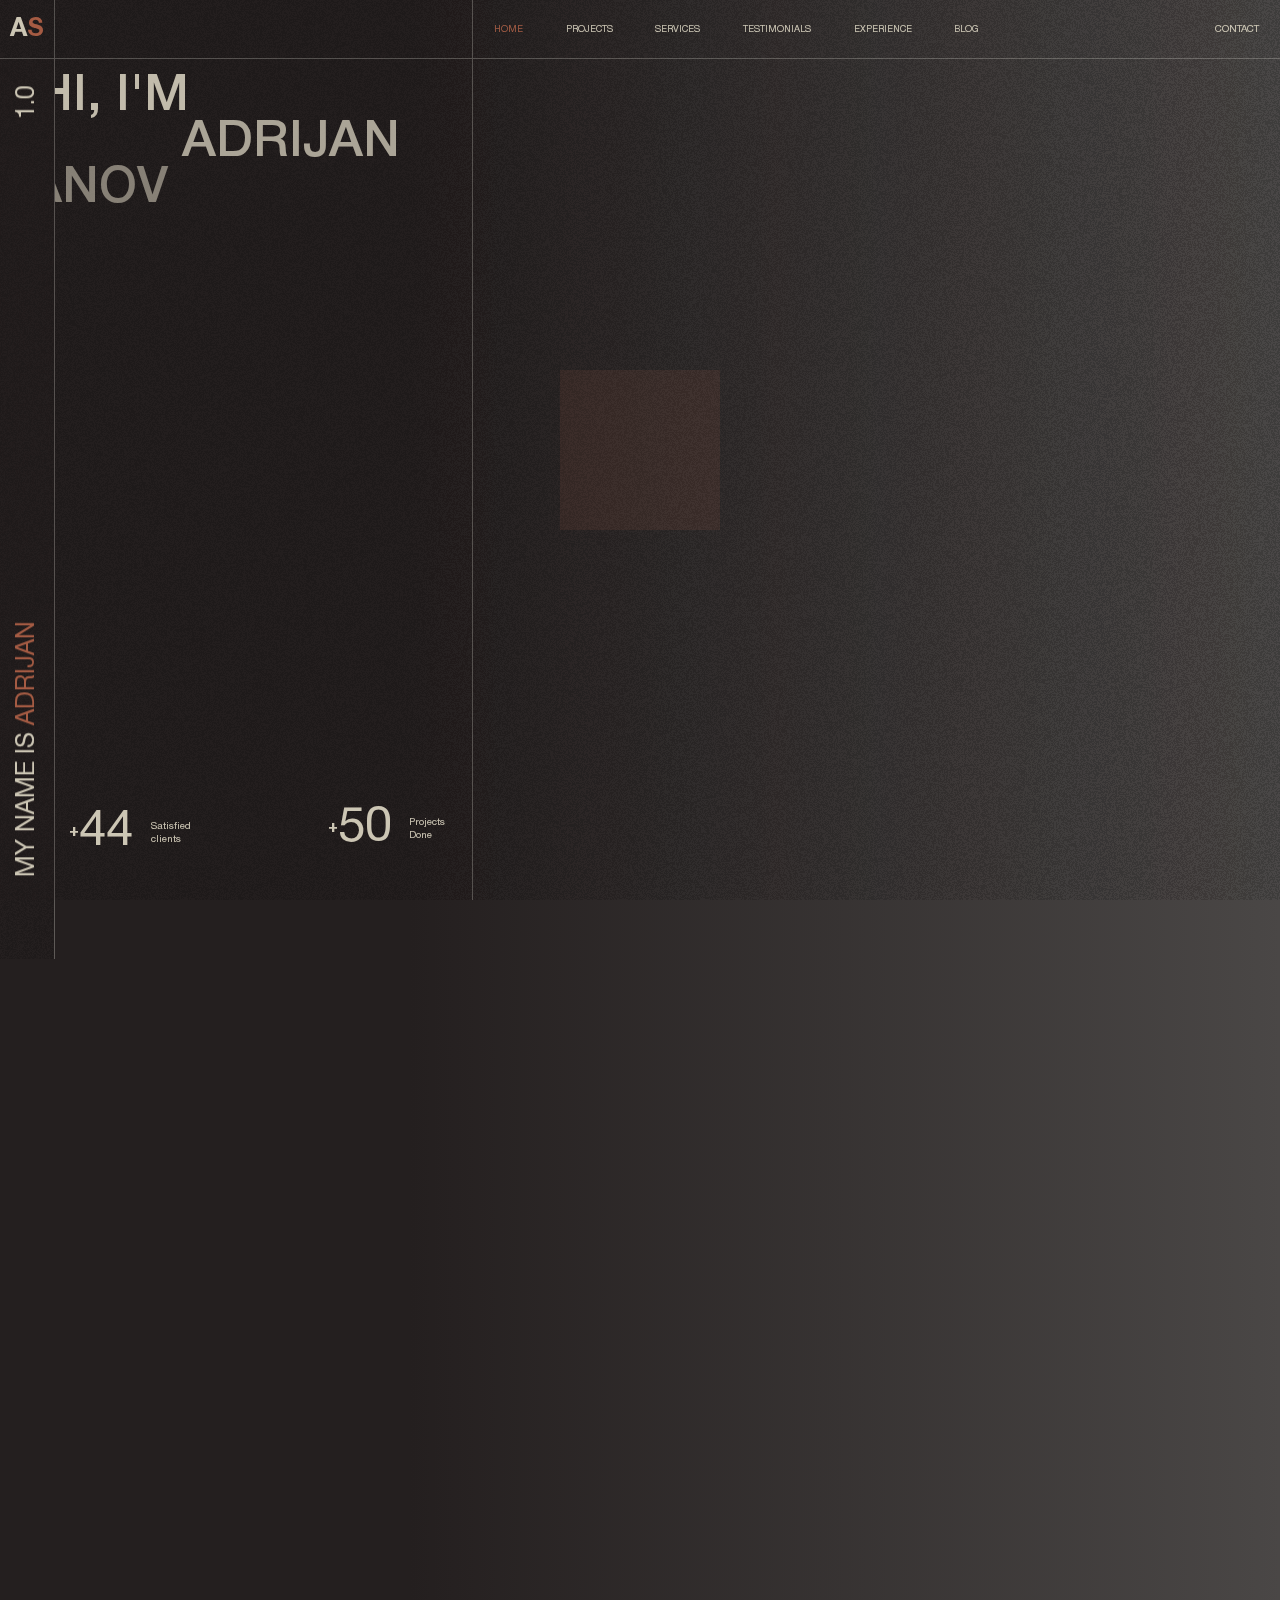
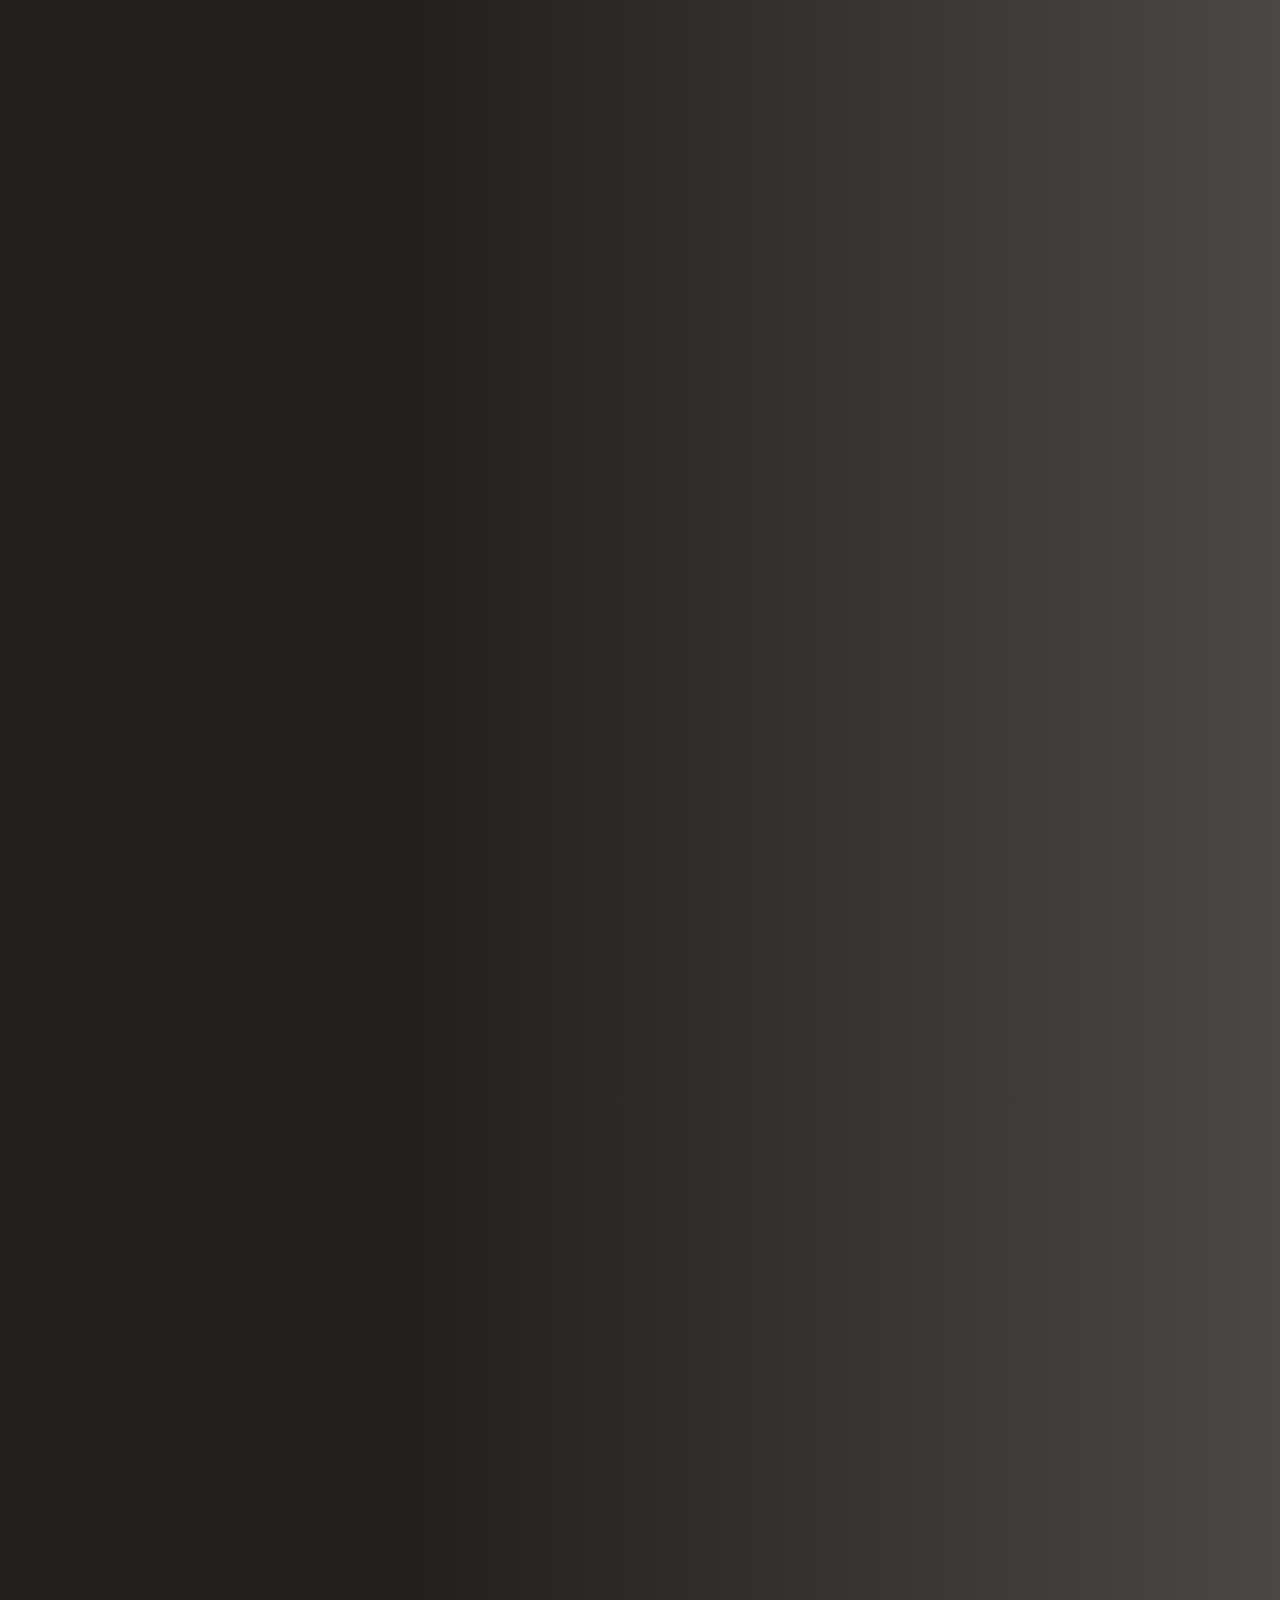
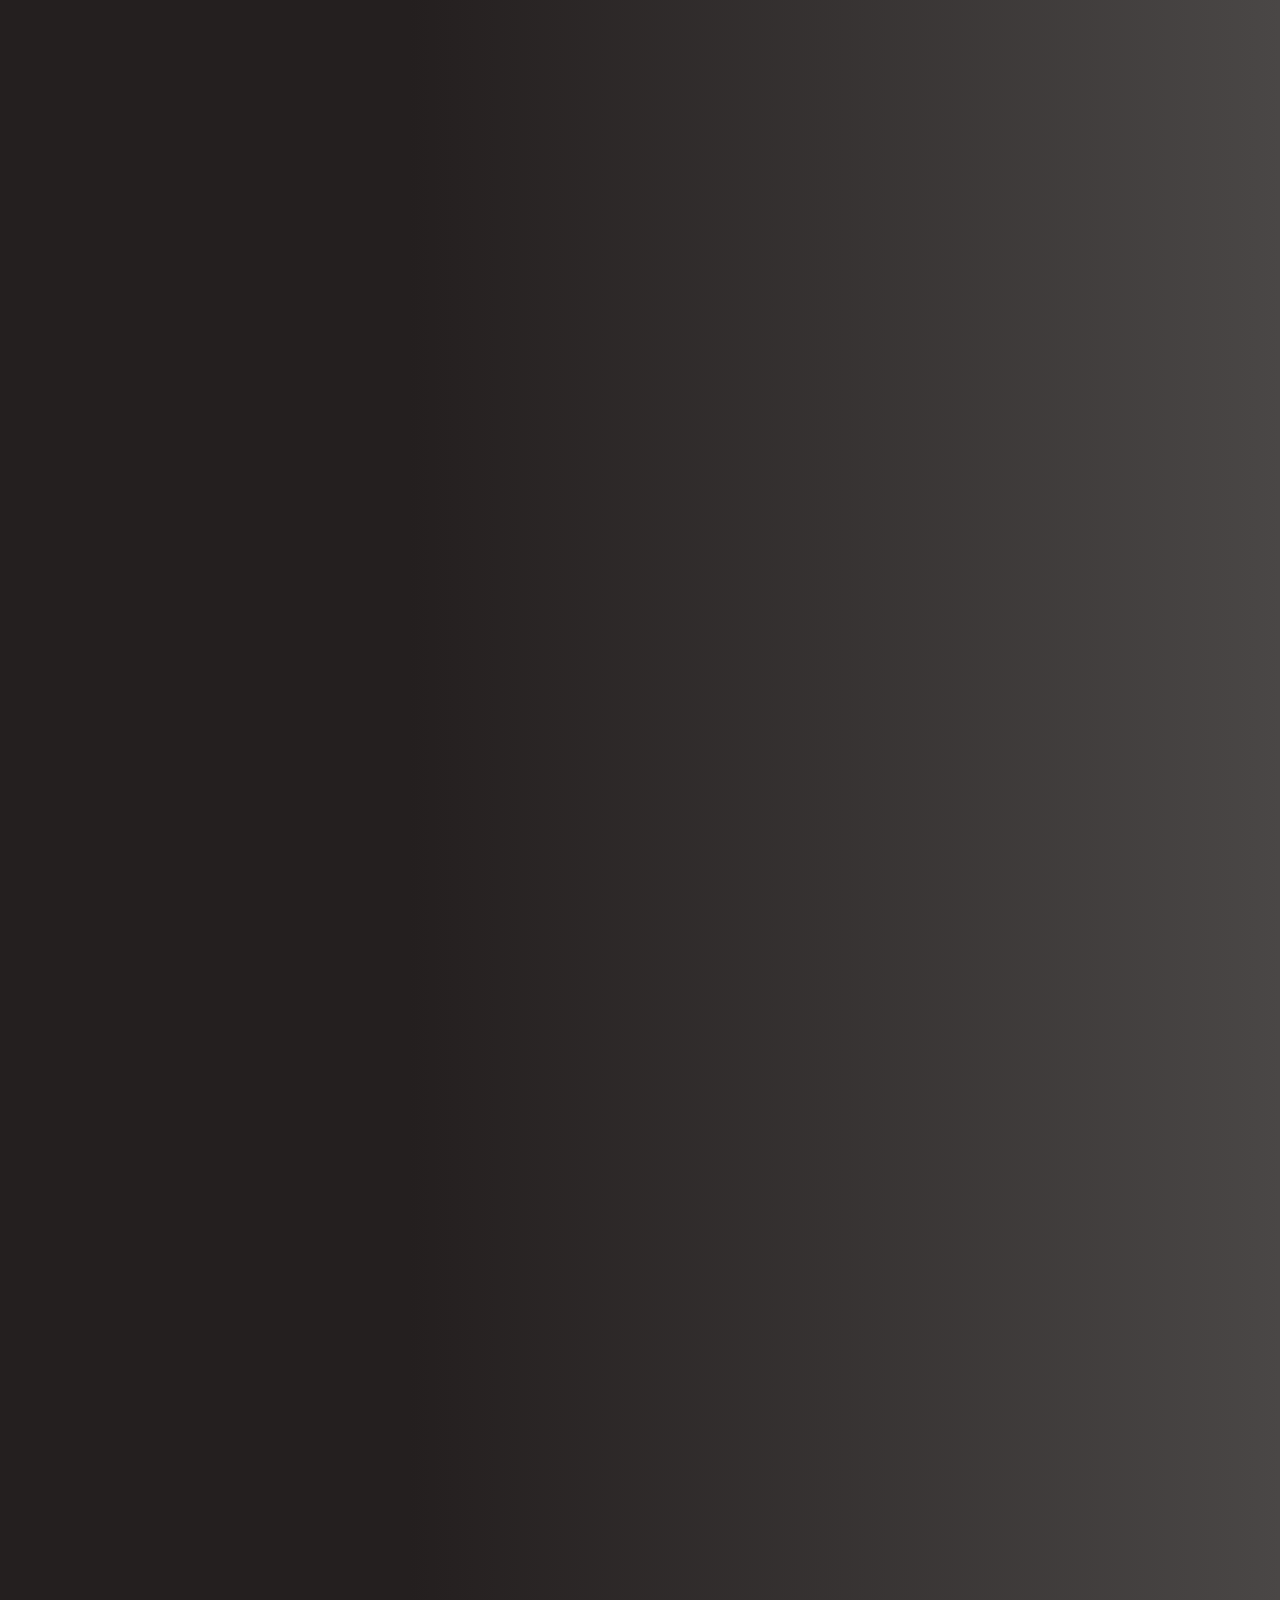
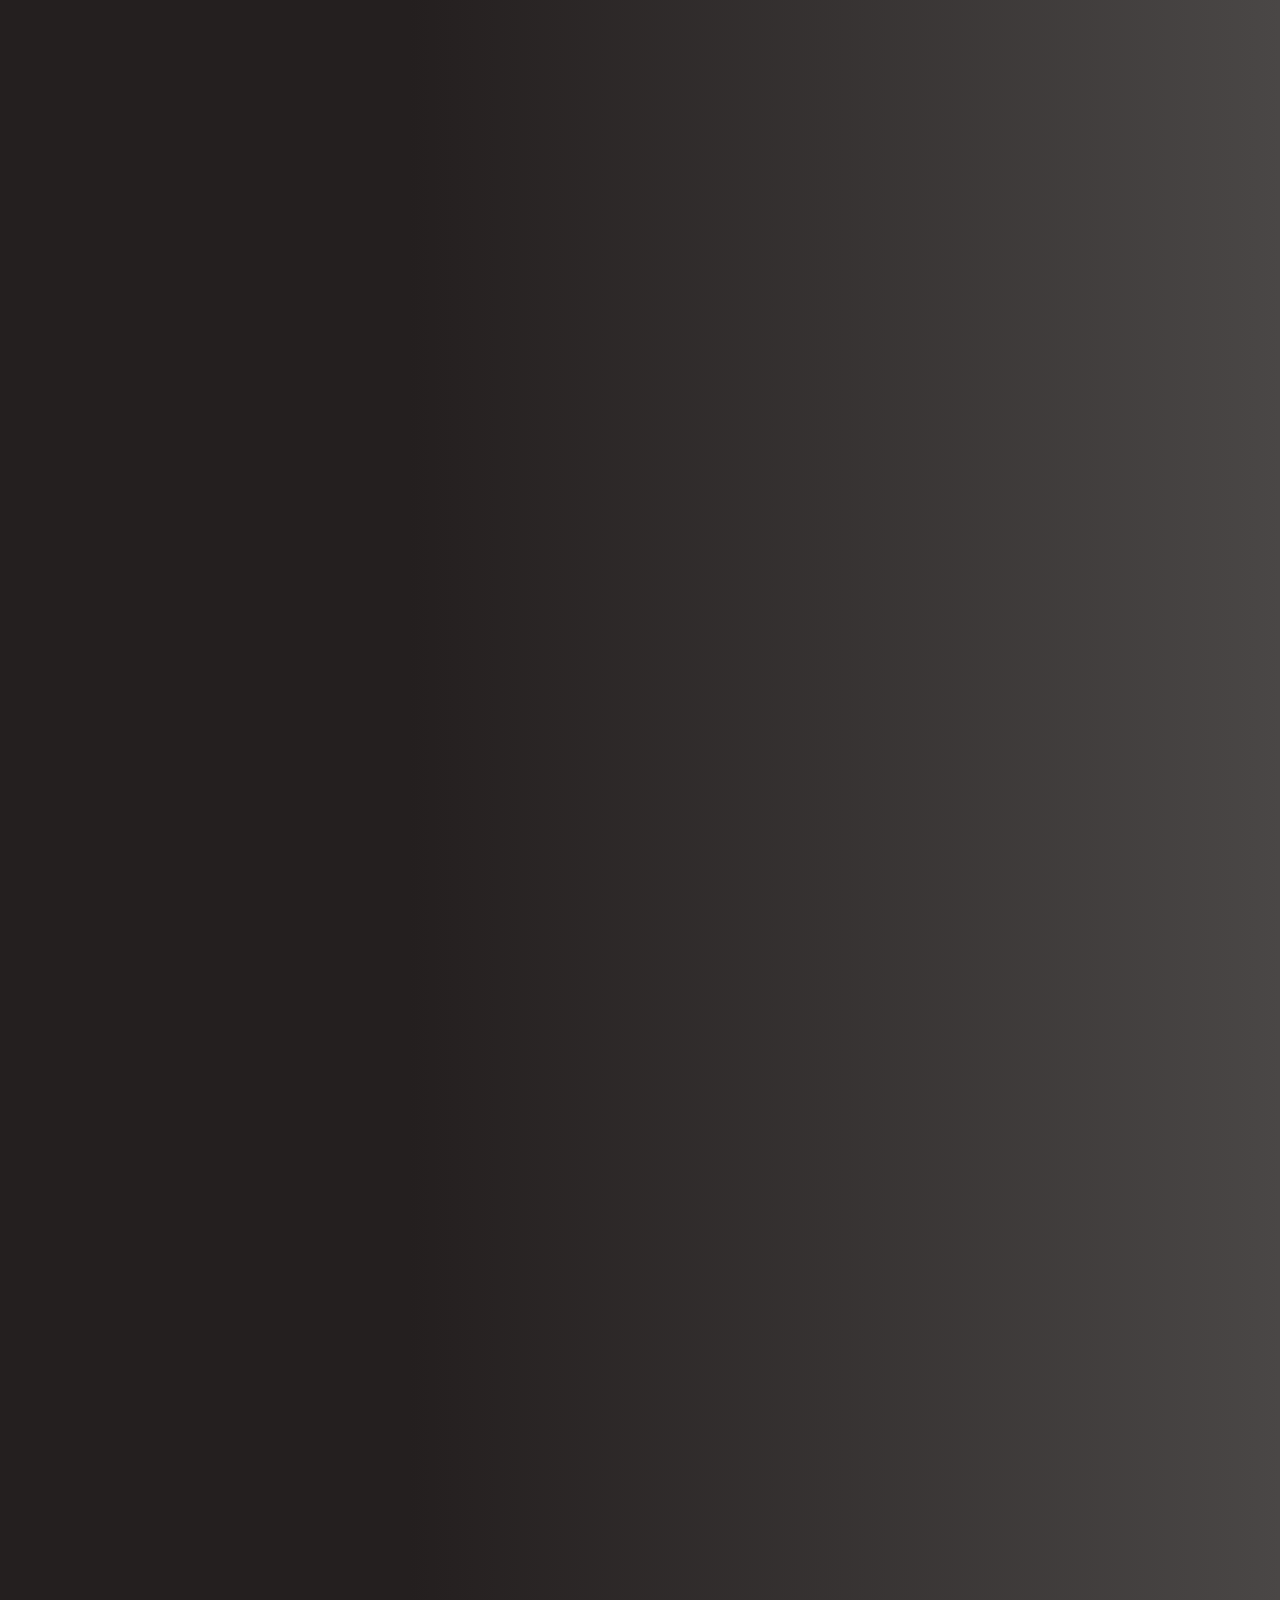
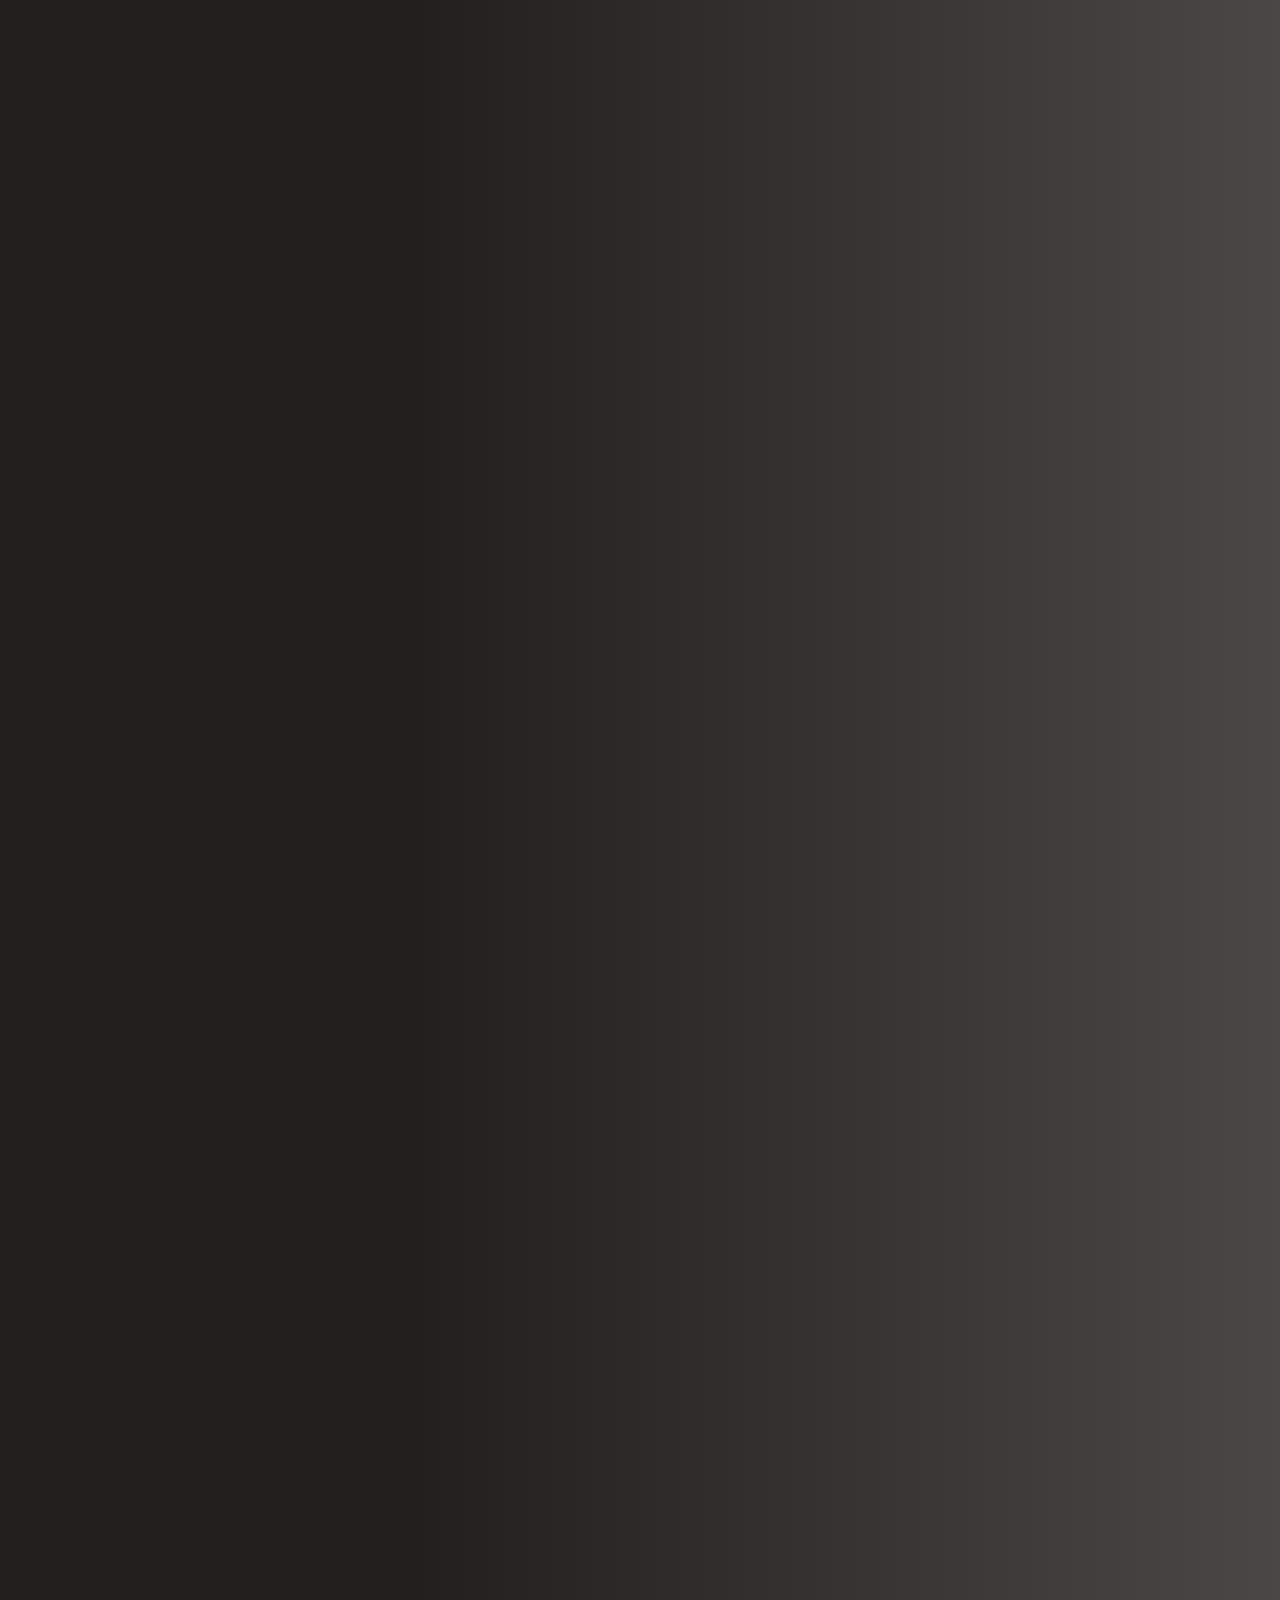
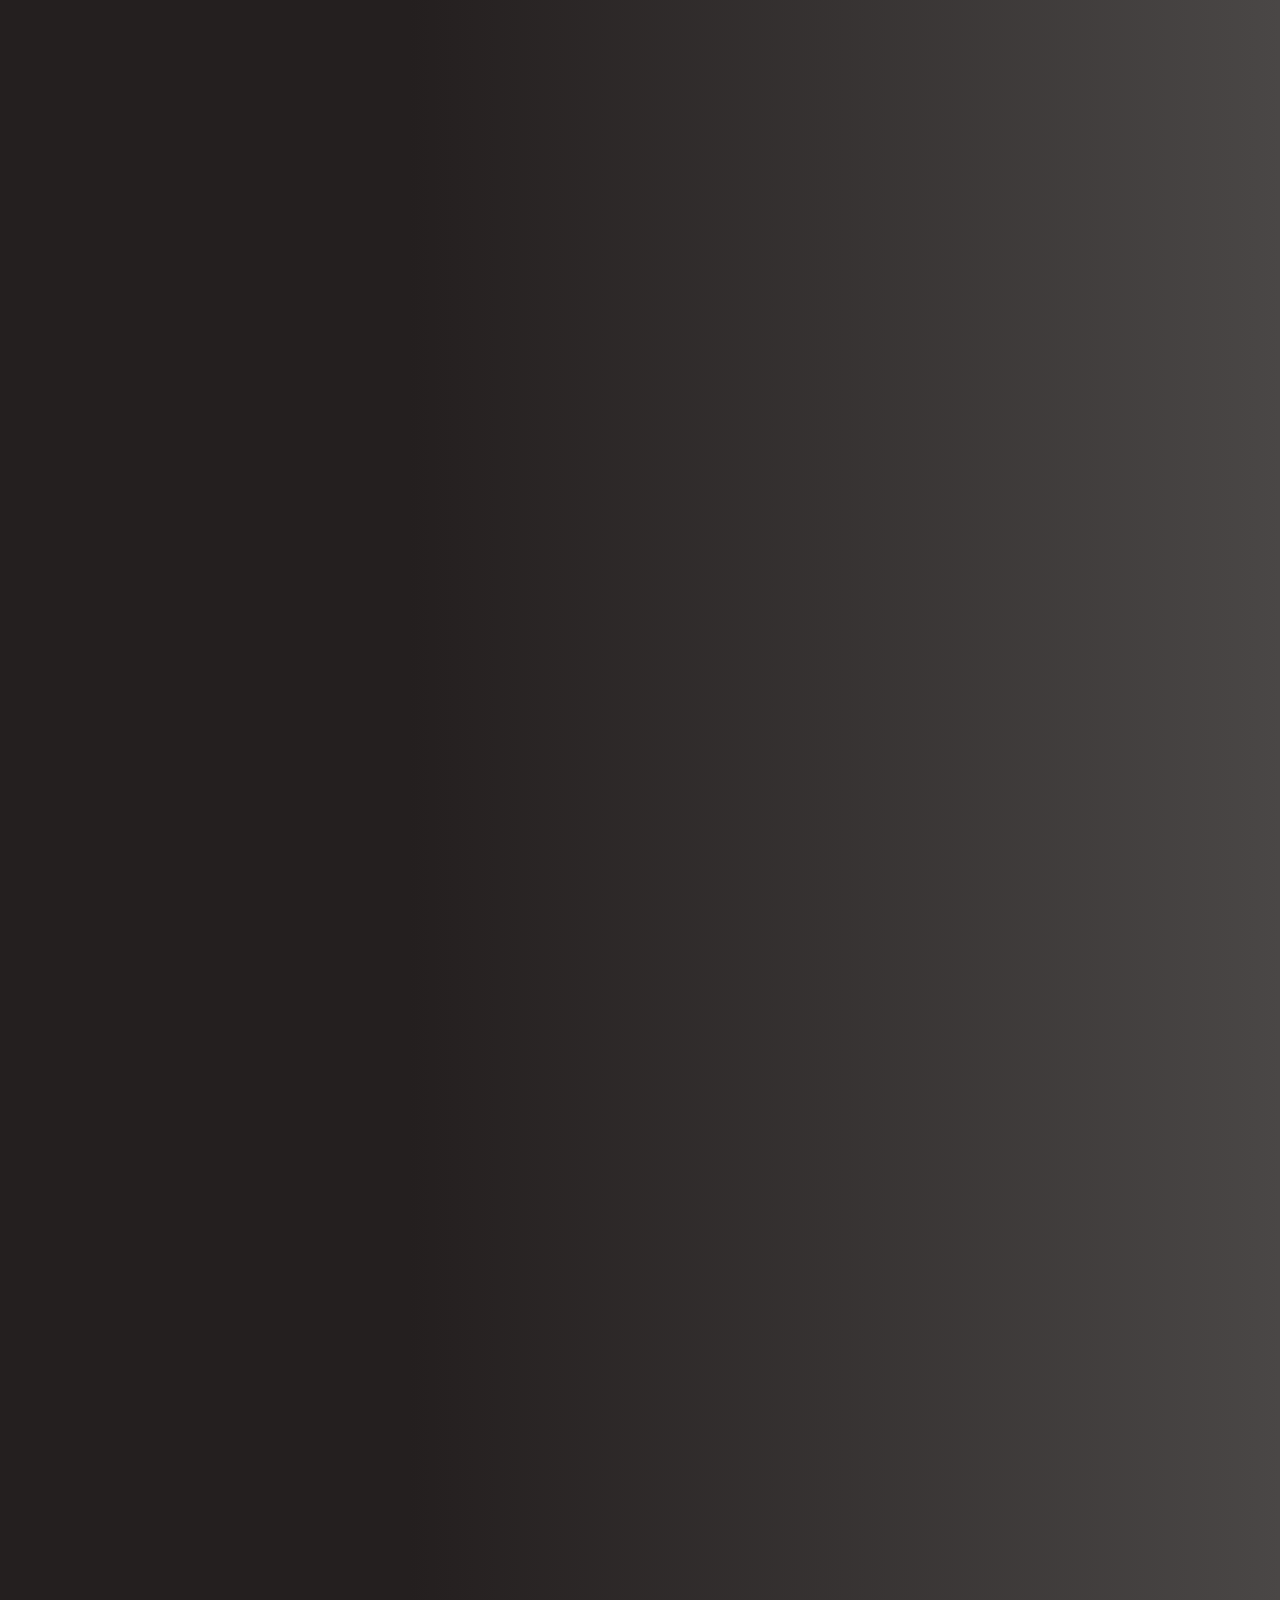
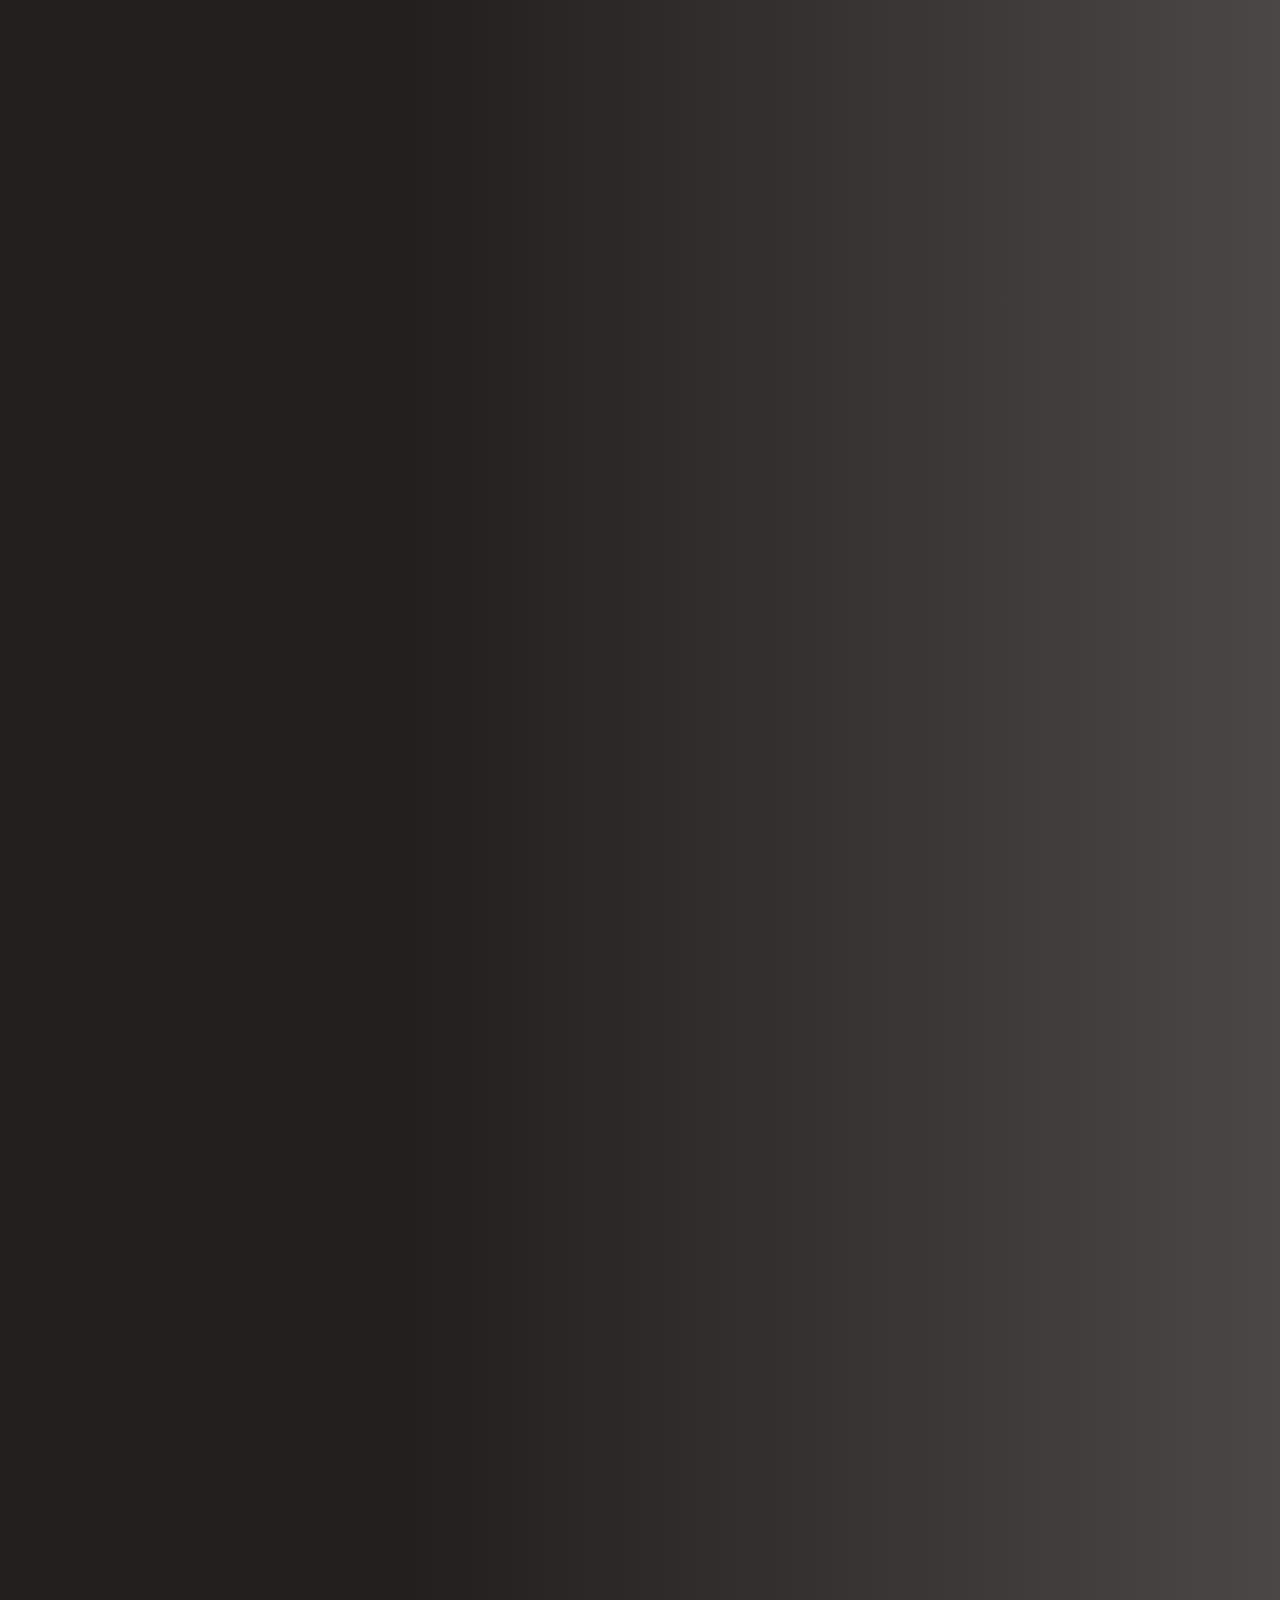
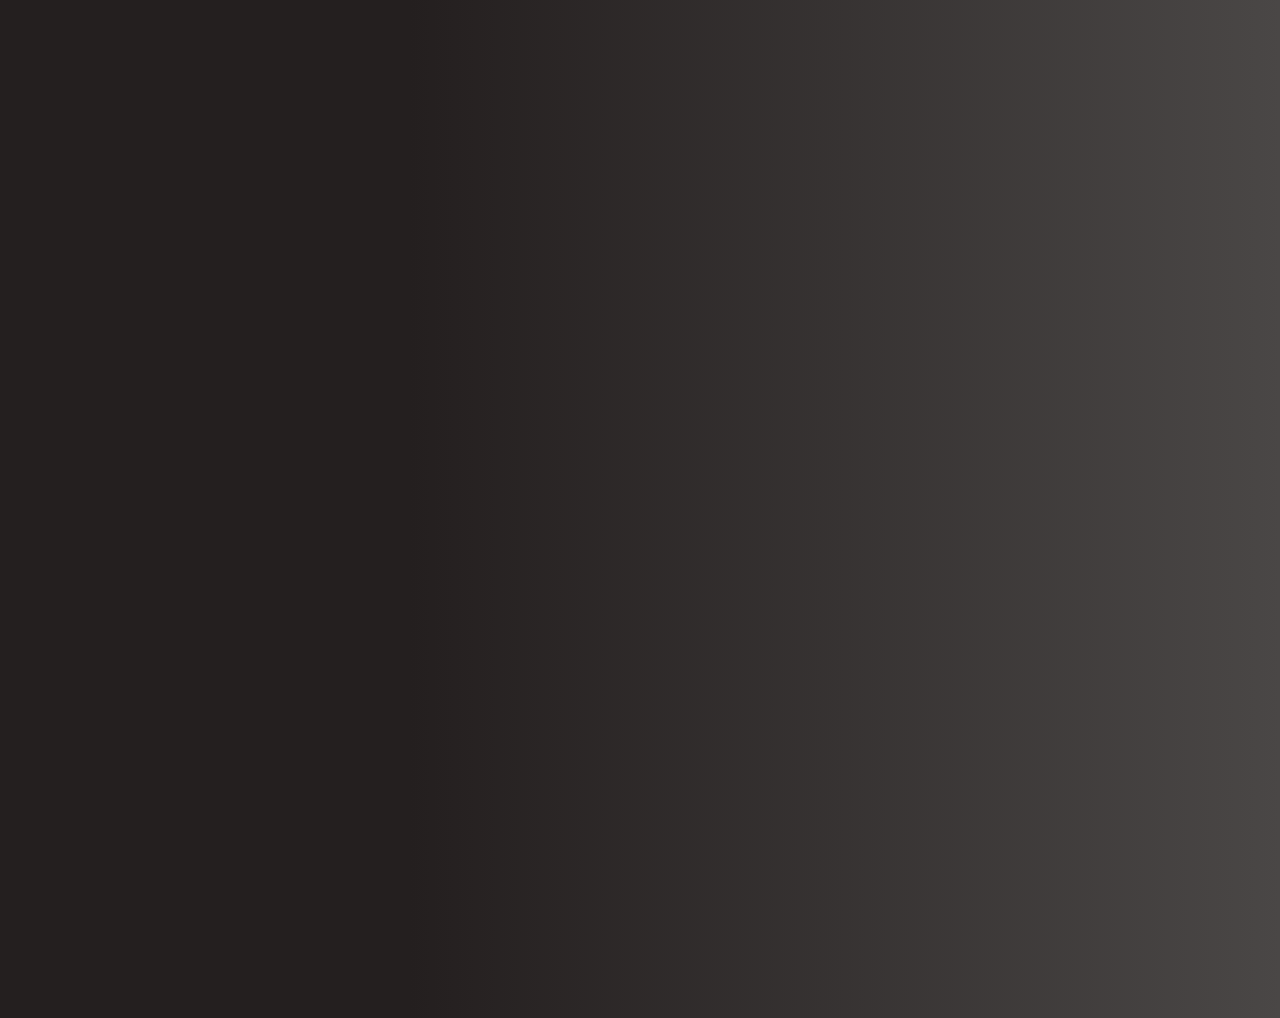
==== commit b35662ca: "." ====
--- a/index.html
+++ b/index.html
@@ -76,7 +76,7 @@
 	</div>
 	<main class="main main--home" style="opacity:0">
 		<canvas class="noise" id="noise"></canvas>
-		
+		<!-- Header -->
 		<div class="header">
 			<div class="header__left">
 				<div class="header__letter"><strong>A<span style="color: #B66449;">S</span></strong></div>
@@ -173,11 +173,12 @@
 								</div>
 								<div class="content__description">
 									<div class="small">
-										Experienced and detail-oriented Web & Mobile App Developer with a knack for conceptualizing and
-										delivering elegant, user-friendly solutions effectively and efficiently. Have 8 years of experience
-										as a Full Stack Developer, specialized in Modern JS and PHP frameworks. Love to collaborate with
+										<h1>
+											Experienced and detail-oriented Web & Mobile App Developer with a knack for conceptualizing and
+										delivering elegant, user-friendly solutions effectively and efficiently.<br><br> Have 8 years of experience
+										as a Full Stack Developer, specialized in Modern JS and PHP frameworks.<br><br> Love to collaborate with
 										team actively, eager to take a challenge with new techonolgies and Having creative collaboration.
-
+										</h1>
 									</div>
 								</div>
 								<div class="content__btn-block">
@@ -534,9 +535,9 @@
 								</div>
 								<ul class="content__menu news__menu">
 									<li class="active">
-										<a href="javascript:;">How to design well?</a></li>
-									<li><a href="javascript:;">Lemon Illustration design</a></li>
-									<li><a href="javascript:;">Paul theme Branding</a></li>
+										<a href="javascript:;">Laravel is the best backend framework ?</a></li>
+									<li><a href="javascript:;">The Top of Node.js Frameworks.</a></li>
+									<li><a href="javascript:;">AngularJS VS React.</a></li>
 								</ul>
 								<div class="content__btn-block">
 									<div class="content__btn-label small">Contact Me</div><a
@@ -551,48 +552,44 @@
 									
 									<div class="news__block active">
 										<div class="news__block-info">
-											<div class="news__block-date small">3th January, 2020
-											</div>
-											<div class="news__block-text small">Berling ® —
-												minimalism photography agency website. with the help
-												of a minimalistic design, the site turned out to be
-												very user-friendly and responsive, and the brand
-												became more.</div>
+											<div class="news__block-date small">24 july 2021 | Backend
+											</div>
+											<div class="news__block-text small">
+												Due to the enormous demand for online applications and server-side scripting, PHP has undoubtedly
+												become one of the most popular languages in recent years...
+											</div>
 											<div class="news__block-number">(01)</div>
 										</div>
-										<div class="news__block-image"><a href="blog.html"
+										<div class="news__block-image"><a href="blog-1.html"
 												target="_blank"><img src="img/news-1.jpg"
 													alt=""></a></div>
 									</div>
 
 									<div class="news__block active">
 										<div class="news__block-info">
-											<div class="news__block-date small">3th January, 2020
-											</div>
-											<div class="news__block-text small">Berling ® —
-												minimalism photography agency website. with the help
-												of a minimalistic design, the site turned out to be
-												very user-friendly and responsive, and the brand
-												became more.</div>
+											<div class="news__block-date small">2 April, 2021 | frameworks
+											</div>
+											<div class="news__block-text small">
+												In the list of most popular JavaScript frameworks, Node.js has topped due to rising demand among the
+												developers. From Asynchronous Event-Driven nature to offering a single codebase for the overall web application performance...
+											</div>
 											<div class="news__block-number">(02)</div>
 										</div>
-										<div class="news__block-image"><a href="blog.html"
+										<div class="news__block-image"><a href="blog-2.html"
 												target="_blank"><img src="img/news-2.jpg"
 													alt=""></a></div>
 									</div>
 
 									<div class="news__block active">
 										<div class="news__block-info">
-											<div class="news__block-date small">3th January, 2020
-											</div>
-											<div class="news__block-text small">Berling ® —
-												minimalism photography agency website. with the help
-												of a minimalistic design, the site turned out to be
-												very user-friendly and responsive, and the brand
-												became more.</div>
+											<div class="news__block-date small">2 september 2021 | frontend
+											</div>
+											<div class="news__block-text small">
+												In this article, We are comparing 2 most popular technologies for the front end development, Angular and React. We are going to compare them from the project architect and by developers perspective as well as companies perspective...
+											</div>
 											<div class="news__block-number">(03)</div>
 										</div>
-										<div class="news__block-image"><a href="blog.html"
+										<div class="news__block-image"><a href="blog-3.html"
 												target="_blank"><img src="img/news-3.jpg"
 													alt=""></a></div>
 									</div>
